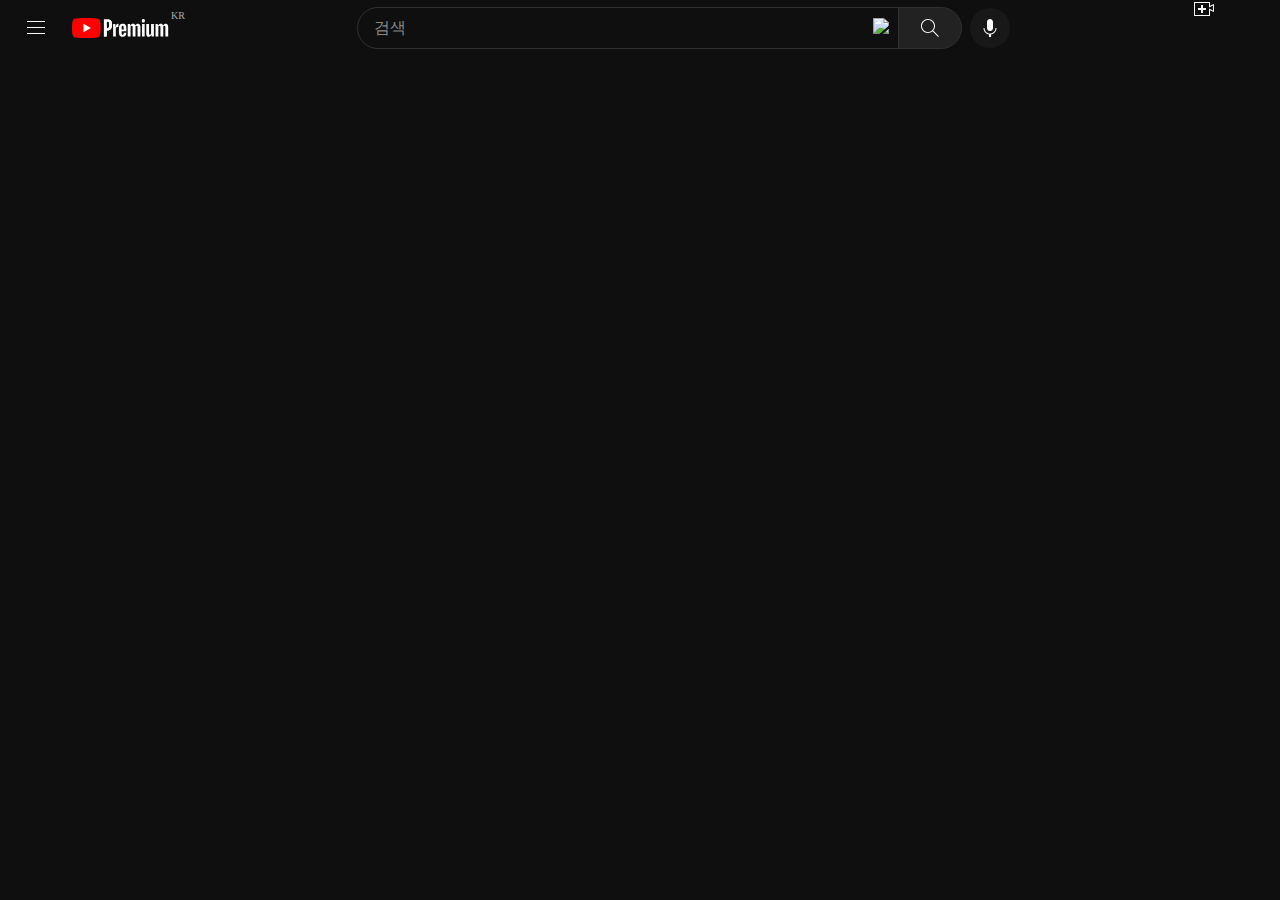
==== index.html @ 7b304df5 "í헤더 제작" ====
<!doctype html>
<html lang="ko">
<head>
    <meta charset="UTF-8">
    <meta name="viewport"
          content="width=device-width, user-scalable=no, initial-scale=1.0, maximum-scale=1.0, minimum-scale=1.0">
    <meta http-equiv="X-UA-Compatible" content="ie=edge">
    <link rel="stylesheet" href="stylesheet.css">
    <title>YouTube</title>
</head>
<body>
    <header>
        <div class="left">
            <div class="threeLine icon">
                <svg viewBox="0 0 24 24" preserveAspectRatio="xMidYMid meet" focusable="false" class="style-scope yt-icon" style="pointer-events: none; display: block; width: 100%; height: 100%;"><g class="style-scope yt-icon"><path d="M21,6H3V5h18V6z M21,11H3v1h18V11z M21,17H3v1h18V17z" class="style-scope yt-icon"></path></g></svg>
            </div>
            <div class="logo">
                <div class="logoIcon icon">
                    <svg viewBox="0 0 97 20" preserveAspectRatio="xMidYMid meet" focusable="false" class="style-scope yt-icon" style="pointer-events: none; display: block; width: 100%; height: 100%;"><g viewBox="0 0 97 20" preserveAspectRatio="xMidYMid meet" class="style-scope yt-icon"><g class="style-scope yt-icon"><path d="M27.9704 3.12324C27.6411 1.89323 26.6745 0.926623 25.4445 0.597366C23.2173 2.24288e-07 14.2827 0 14.2827 0C14.2827 0 5.34807 2.24288e-07 3.12088 0.597366C1.89323 0.926623 0.924271 1.89323 0.595014 3.12324C-2.8036e-07 5.35042 0 10 0 10C0 10 -1.57002e-06 14.6496 0.597364 16.8768C0.926621 18.1068 1.89323 19.0734 3.12324 19.4026C5.35042 20 14.285 20 14.285 20C14.285 20 23.2197 20 25.4468 19.4026C26.6769 19.0734 27.6435 18.1068 27.9727 16.8768C28.5701 14.6496 28.5701 10 28.5701 10C28.5701 10 28.5677 5.35042 27.9704 3.12324Z" fill="#FF0000" class="style-scope yt-icon"></path><path d="M11.4275 14.2854L18.8475 10.0004L11.4275 5.71533V14.2854Z" fill="white" class="style-scope yt-icon"></path></g><g id="youtube-red-paths" class="style-scope yt-icon"><path d="M40.0566 6.34524V7.03668C40.0566 10.4915 38.5255 12.5118 35.1742 12.5118H34.6638V18.5583H31.9263V1.42285H35.414C38.6078 1.42285 40.0566 2.7728 40.0566 6.34524ZM37.1779 6.59218C37.1779 4.09924 36.7287 3.50658 35.1765 3.50658H34.6662V10.4727H35.1365C36.6064 10.4727 37.1803 9.40968 37.1803 7.10253L37.1779 6.59218Z" class="style-scope yt-icon"></path><path d="M46.5336 5.8345L46.3901 9.08238C45.2259 8.83779 44.264 9.02123 43.836 9.77382V18.5579H41.1196V6.0391H43.2857L43.5303 8.75312H43.6337C43.9183 6.77288 44.8379 5.771 46.0232 5.771C46.1949 5.7757 46.3666 5.79687 46.5336 5.8345Z" class="style-scope yt-icon"></path><path d="M49.6567 13.2456V13.8782C49.6567 16.0842 49.779 16.8415 50.7198 16.8415C51.6182 16.8415 51.8228 16.1501 51.8439 14.7178L54.2734 14.8613C54.4568 17.5565 53.0481 18.763 50.6586 18.763C47.7588 18.763 46.9004 16.8627 46.9004 13.4126V11.223C46.9004 7.58707 47.8599 5.80908 50.7409 5.80908C53.6407 5.80908 54.3769 7.32131 54.3769 11.0984V13.2456H49.6567ZM49.6567 10.6703V11.5687H51.7193V10.675C51.7193 8.37258 51.5547 7.71172 50.6821 7.71172C49.8096 7.71172 49.6567 8.38669 49.6567 10.675V10.6703Z" class="style-scope yt-icon"></path><path d="M68.4103 9.09902V18.5557H65.5928V9.30834C65.5928 8.28764 65.327 7.77729 64.7132 7.77729C64.2216 7.77729 63.7724 8.06186 63.4667 8.59338C63.4832 8.76271 63.4902 8.93439 63.4879 9.10373V18.5605H60.668V9.30834C60.668 8.28764 60.4022 7.77729 59.7884 7.77729C59.2969 7.77729 58.8665 8.06186 58.5631 8.57456V18.5628H55.7456V6.03929H57.9728L58.2221 7.63383H58.2621C58.8947 6.42969 59.9178 5.77588 61.1219 5.77588C62.3072 5.77588 62.9799 6.36854 63.288 7.43157C63.9418 6.34973 64.9225 5.77588 66.0443 5.77588C67.7564 5.77588 68.4103 7.00119 68.4103 9.09902Z" class="style-scope yt-icon"></path><path d="M69.8191 2.8338C69.8191 1.4862 70.3106 1.09814 71.3501 1.09814C72.4132 1.09814 72.8812 1.54734 72.8812 2.8338C72.8812 4.22373 72.4108 4.57181 71.3501 4.57181C70.3106 4.56945 69.8191 4.22138 69.8191 2.8338ZM69.9837 6.03935H72.6789V18.5629H69.9837V6.03935Z" class="style-scope yt-icon"></path><path d="M81.891 6.03955V18.5631H79.6849L79.4403 17.032H79.3792C78.7466 18.2573 77.827 18.7677 76.684 18.7677C75.0095 18.7677 74.2522 17.7046 74.2522 15.3975V6.0419H77.0697V15.2352C77.0697 16.3382 77.3002 16.7874 77.867 16.7874C78.3844 16.7663 78.8477 16.4582 79.0688 15.9902V6.0419H81.891V6.03955Z" class="style-scope yt-icon"></path><path d="M96.1901 9.09893V18.5557H93.3726V9.30825C93.3726 8.28755 93.1068 7.7772 92.493 7.7772C92.0015 7.7772 91.5523 8.06177 91.2465 8.59329C91.263 8.76027 91.2701 8.9296 91.2677 9.09893V18.5557H88.4502V9.30825C88.4502 8.28755 88.1845 7.7772 87.5706 7.7772C87.0791 7.7772 86.6487 8.06177 86.3453 8.57447V18.5627H83.5278V6.0392H85.7527L85.9973 7.63139H86.0372C86.6699 6.42725 87.6929 5.77344 88.8971 5.77344C90.0824 5.77344 90.755 6.3661 91.0631 7.42913C91.7169 6.34729 92.6976 5.77344 93.8194 5.77344C95.541 5.77579 96.1901 7.0011 96.1901 9.09893Z" class="style-scope yt-icon"></path><path d="M40.0566 6.34524V7.03668C40.0566 10.4915 38.5255 12.5118 35.1742 12.5118H34.6638V18.5583H31.9263V1.42285H35.414C38.6078 1.42285 40.0566 2.7728 40.0566 6.34524ZM37.1779 6.59218C37.1779 4.09924 36.7287 3.50658 35.1765 3.50658H34.6662V10.4727H35.1365C36.6064 10.4727 37.1803 9.40968 37.1803 7.10253L37.1779 6.59218Z" class="style-scope yt-icon"></path></g></g></svg>
                </div>
                <span class="country">KR</span>
            </div>
        </div>
        <div class="center">
            <div class="searchBar">
                <div class="searchElements">
                    <div class="textElements">검색</div>
                    <div class="iconElements"><img src="//www.gstatic.com/inputtools/images/tia.png"></div>
                </div>
            </div>
            <div class="readingGlassesButton">
                <div class="readingGlassesIcon icon"><svg viewBox="0 0 24 24" preserveAspectRatio="xMidYMid meet" focusable="false" class="style-scope yt-icon" style="pointer-events: none; display: block; width: 100%; height: 100%;"><g class="style-scope yt-icon"><path d="M20.87,20.17l-5.59-5.59C16.35,13.35,17,11.75,17,10c0-3.87-3.13-7-7-7s-7,3.13-7,7s3.13,7,7,7c1.75,0,3.35-0.65,4.58-1.71 l5.59,5.59L20.87,20.17z M10,16c-3.31,0-6-2.69-6-6s2.69-6,6-6s6,2.69,6,6S13.31,16,10,16z" class="style-scope yt-icon"></path></g></svg></div>
            </div>
            <div class="voiceSearch">
                <div class="voiceSearchIcon icon"><svg viewBox="0 0 24 24" preserveAspectRatio="xMidYMid meet" focusable="false" class="style-scope yt-icon" style="pointer-events: none; display: block; width: 100%; height: 100%;"><g class="style-scope yt-icon"><path d="M12 3C10.34 3 9 4.37 9 6.07V11.93C9 13.63 10.34 15 12 15C13.66 15 15 13.63 15 11.93V6.07C15 4.37 13.66 3 12 3ZM18.5 12H17.5C17.5 15.03 15.03 17.5 12 17.5C8.97 17.5 6.5 15.03 6.5 12H5.5C5.5 15.24 7.89 17.93 11 18.41V21H13V18.41C16.11 17.93 18.5 15.24 18.5 12Z" class="style-scope yt-icon"></path></g></svg></div>
            </div>
        </div>
        <div class="right">
            <div class="making">
                <div class="makingIcon icon"><svg viewBox="0 0 24 24" preserveAspectRatio="xMidYMid meet" focusable="false" class="style-scope yt-icon" style="pointer-events: none; display: block; width: 100%; height: 100%;"><g class="style-scope yt-icon"><path d="M14,13h-3v3H9v-3H6v-2h3V8h2v3h3V13z M17,6H3v12h14v-6.39l4,1.83V8.56l-4,1.83V6 M18,5v3.83L22,7v8l-4-1.83V19H2V5H18L18,5 z" class="style-scope yt-icon"></path></g></svg></div>
            </div>
        </div>
    </header>
</body>
</html>
---- stylesheet.css ----
*{
    margin: 0;
    padding: 0;
}
body{
    background-color: #0F0F0F;
}
.icon{
    display: inline-flex;
    align-items: center;
    justify-content: center;
    vertical-align: middle;
}
header{
    display: flex;
    padding: 0 16px;
    height: 56px;
    justify-content: space-between;
    align-items: center;
}
header > .left{
     display: flex;
     align-items: center;
 }
header > .center{
    display: flex;
    align-items: center;

}
header > .right{
    display: flex;
    align-items: end;
}
.threeLine{
    fill: #ffffff;
    width: 24px;
    height: 24px;
    padding: 8px;
}
.logo{
    display: flex;
}
.logoIcon{
    fill: #ffffff;
    width: 97px;
    height: 20px;
    padding: 18px 14px 18px 16px;
}
.country{
    font-size: 10px;
    color: #aaaaaa;
    margin: 10px 0 0 -12px;
    width: 12.43px;
}
.searchBar{
    width: 540px;
    height: 40px;
    border: 1px solid hsl(0, 0%, 18.82%);
    border-radius: 40px 0 0 40px;
}
.searchElements{
    display: flex;
    justify-content: space-between;
    align-items: center;
    width: 519px;
    height: 40px;
    padding: 0 4px 0 16px;
}
.searchElements > .textElements{
    color: #888888;
    float: left;
}
.searchElements> .iconElements{
    padding: 0 4px;
}
.readingGlassesButton{
    display: flex;
    justify-content: center;
    align-items: center;
    width: 50px;
    height: 38px;
    border: 1px solid #303030;
    padding: 1px 6px;
    border-radius: 0 40px 40px 0;
    background-color: #222222;
    margin-left: -1px;
}
.readingGlassesIcon{
    fill: #ffffff;
    width: 24px;
    height: 24px;
}
.voiceSearch{
    display: flex;
    justify-content: center;
    align-items: center;
    width: 40px;
    height: 40px;
    margin-left: 8px;

    background-color: #181818;
    border-radius: 40px;
}
.voiceSearch:hover{
    background-color: #303030;
}
.voiceSearchIcon{
    fill: white;
    width: 24px;
    height: 24px;
}
.making{
    width: 79px;
    height: 79px;
    border: 1px solid #0F0F0F;
    border-radius: 80px;
}
.making:hover{
    width: 79px;
    height: 79px;
    border: 1px solid #272727;
    border-radius: 80px;
}
.makingIcon{
    fill: white;
    width: 24px;
    height: 24px;
    padding: 8px;
}
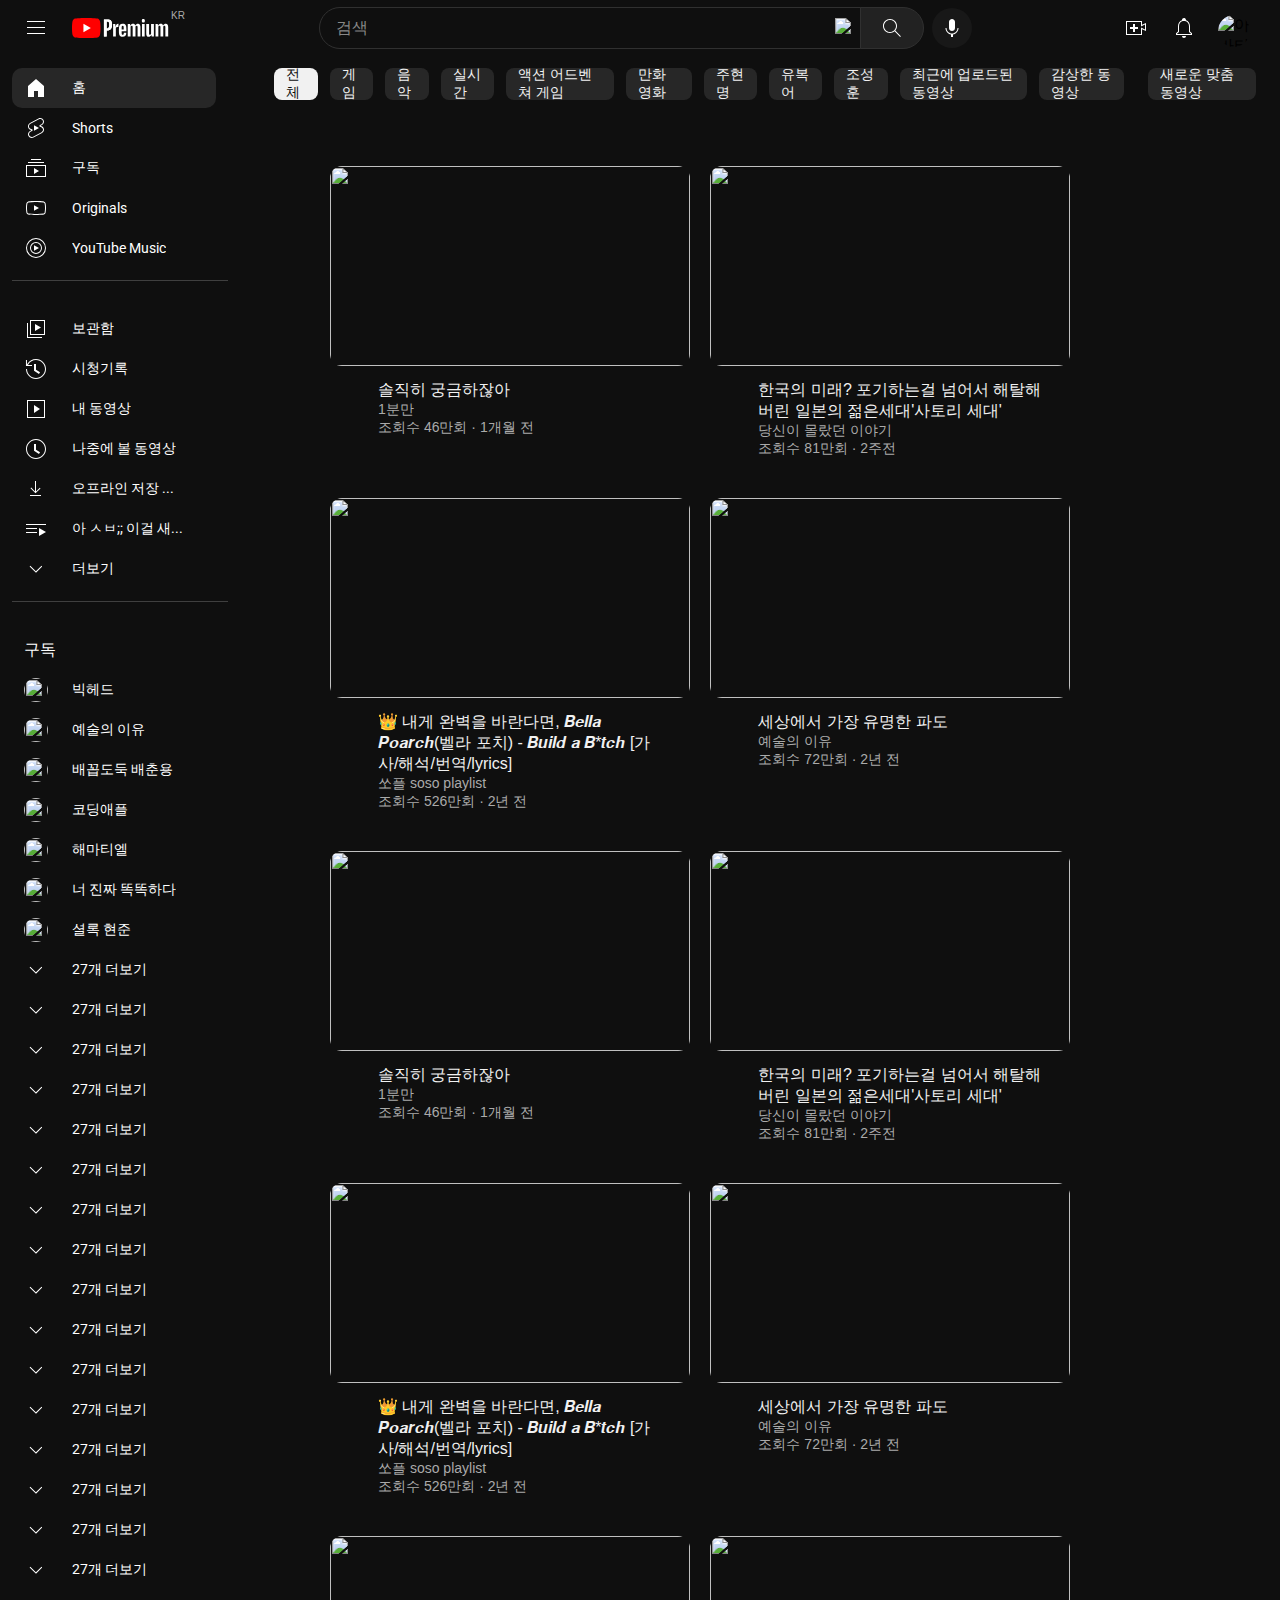
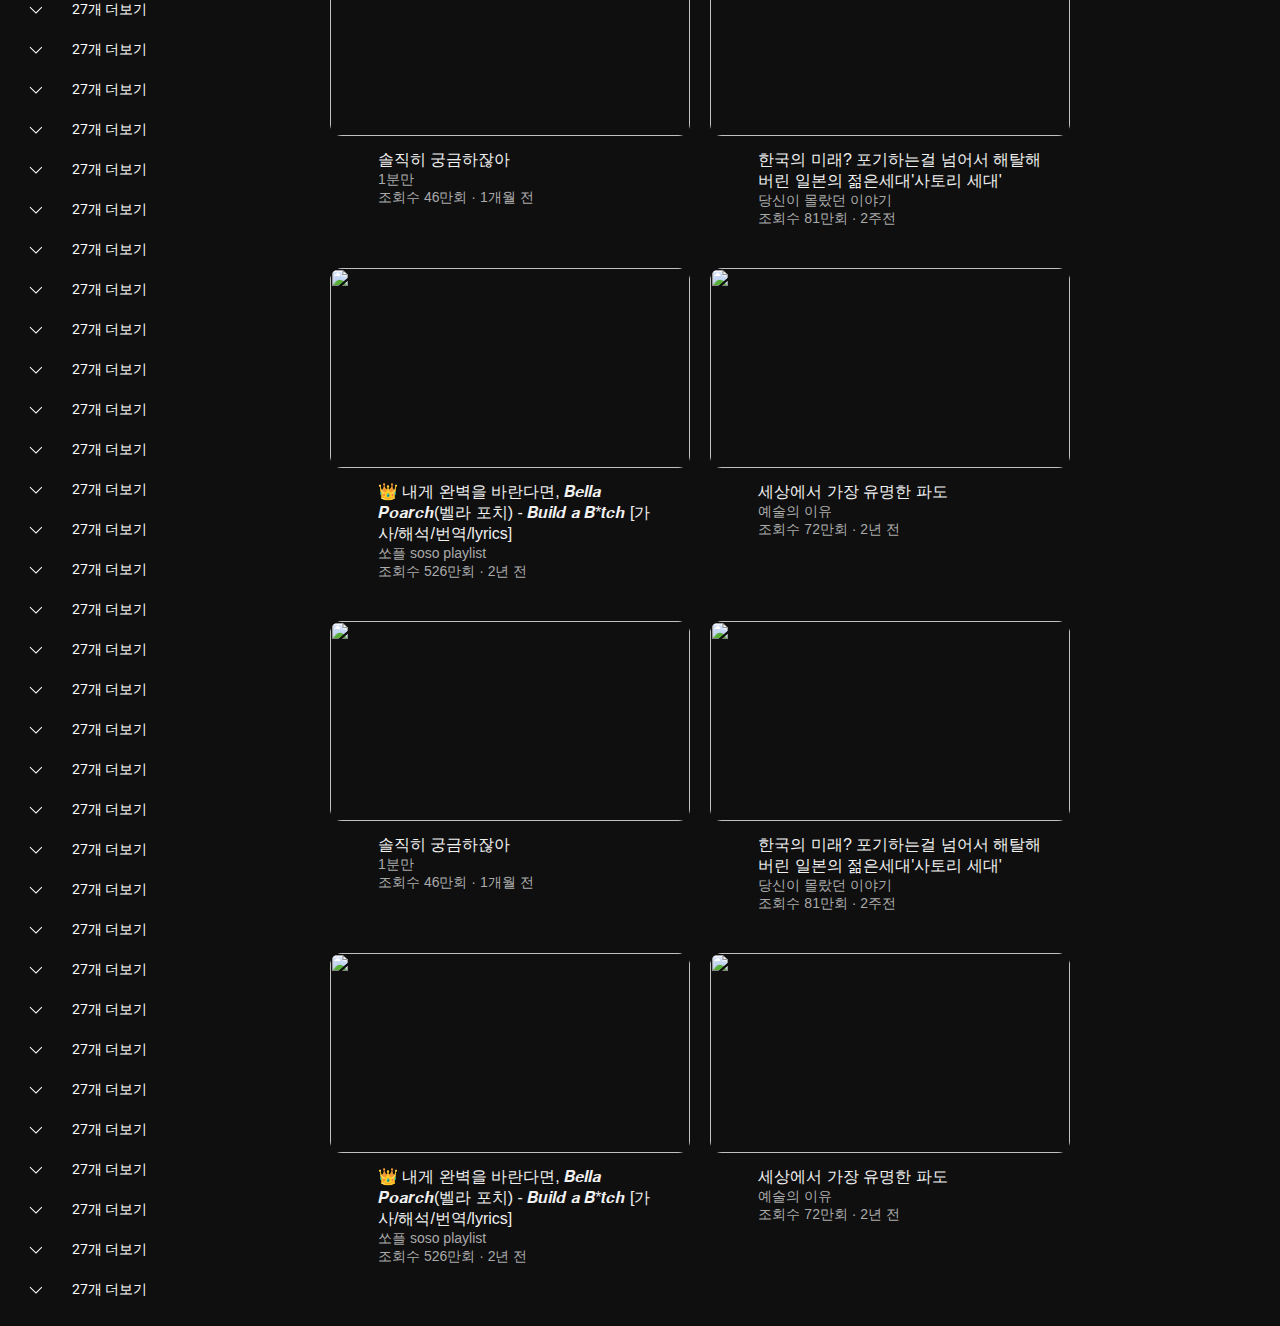
==== commit 852f58ef: "completed" ====
--- a/index.html
+++ b/index.html
@@ -5,11 +5,15 @@
     <meta name="viewport"
           content="width=device-width, user-scalable=no, initial-scale=1.0, maximum-scale=1.0, minimum-scale=1.0">
     <meta http-equiv="X-UA-Compatible" content="ie=edge">
-    <link rel="stylesheet" href="stylesheet.css">
+    <link rel="stylesheet" href="stylesheetIndex.css">
+    <link rel="preconnect" href="https://fonts.googleapis.com">
+    <link rel="preconnect" href="https://fonts.gstatic.com" crossorigin>
+    <link href="https://fonts.googleapis.com/css2?family=Roboto:wght@300&display=swap" rel="stylesheet">
+
     <title>YouTube</title>
 </head>
 <body>
-    <header>
+    <header class="first">
         <div class="left">
             <div class="threeLine icon">
                 <svg viewBox="0 0 24 24" preserveAspectRatio="xMidYMid meet" focusable="false" class="style-scope yt-icon" style="pointer-events: none; display: block; width: 100%; height: 100%;"><g class="style-scope yt-icon"><path d="M21,6H3V5h18V6z M21,11H3v1h18V11z M21,17H3v1h18V17z" class="style-scope yt-icon"></path></g></svg>
@@ -39,7 +43,215 @@
             <div class="making">
                 <div class="makingIcon icon"><svg viewBox="0 0 24 24" preserveAspectRatio="xMidYMid meet" focusable="false" class="style-scope yt-icon" style="pointer-events: none; display: block; width: 100%; height: 100%;"><g class="style-scope yt-icon"><path d="M14,13h-3v3H9v-3H6v-2h3V8h2v3h3V13z M17,6H3v12h14v-6.39l4,1.83V8.56l-4,1.83V6 M18,5v3.83L22,7v8l-4-1.83V19H2V5H18L18,5 z" class="style-scope yt-icon"></path></g></svg></div>
             </div>
+            <div class="bell">
+                <div class="bellIcon icon"><svg viewBox="0 0 24 24" preserveAspectRatio="xMidYMid meet" focusable="false" class="style-scope yt-icon" style="pointer-events: none; display: block; width: 100%; height: 100%;"><g class="style-scope yt-icon"><path d="M10,20h4c0,1.1-0.9,2-2,2S10,21.1,10,20z M20,17.35V19H4v-1.65l2-1.88v-5.15c0-2.92,1.56-5.22,4-5.98V3.96 c0-1.42,1.49-2.5,2.99-1.76C13.64,2.52,14,3.23,14,3.96l0,0.39c2.44,0.75,4,3.06,4,5.98v5.15L20,17.35z M19,17.77l-2-1.88v-5.47 c0-2.47-1.19-4.36-3.13-5.1c-1.26-0.53-2.64-0.5-3.84,0.03C8.15,6.11,7,7.99,7,10.42v5.47l-2,1.88V18h14V17.77z" class="style-scope yt-icon"></path></g></svg></div>
+            </div>
+            <div class="profile">
+                <div class="profileIcon icon"><img id="img" draggable="false" class="imgRadius style-scope yt-img-shadow" alt="아바타 이미지" height="32" width="32" src="https://yt3.ggpht.com/idzpl9ODV5U8SK8WURqRfqjjMcqwpx2R9OpGp5HDsIBD6EnS9nnbHdS0vBClAXx_6iwuHStt=s88-c-k-c0x00ffffff-no-rj-mo"></div>
+            </div>
         </div>
     </header>
+
+    <div class="forFlex">
+        <nav style="width: 250px; height: 2866px; display: inline">
+            <iframe src="nav/nav.html" class="nav" height="2866px" width="250px"></iframe>
+        </nav>
+        <div class="forMargin">
+            <header class="second">
+                <div class="item start">전체</div>
+                <div class="item">게임</div>
+                <div class="item">음악</div>
+                <div class="item">실시간</div>
+                <div class="item">액션 어드벤쳐 게임</div>
+                <div class="item">만화 영화</div>
+                <div class="item">주현명</div>
+                <div class="item">유복어</div>
+                <div class="item">조성훈</div>
+                <div class="item">최근에 업로드된 동영상</div>
+                <div class="item">감상한 동영상</div>
+                <div class="item end">새로운 맞춤 동영상</div>
+            </header>
+
+            <main>
+                <div class="videobox">
+                    <div class="item">
+                        <div class="video"><img alt="" style="background-color: transparent;" class="video yt-core-image--fill-parent-height yt-core-image--fill-parent-width yt-core-image yt-core-image--content-mode-scale-aspect-fill yt-core-image--loaded" src="https://i.ytimg.com/vi/ME0hTSCViQs/hq720.jpg?sqp=-oaymwEcCNAFEJQDSFXyq4qpAw4IARUAAIhCGAFwAcABBg==&amp;rs=AOn4CLDj1WYgjBsinbGrvXm1TJ0C-fbueg"></div>
+                        <div class="about">
+                            <div class="img"><img id="img" draggable="false" class="style-scope yt-img-shadow" alt="" width="48" src="https://yt3.ggpht.com/Ac_XI6QoOeII6jDY91pjxxYatxm1xDDVwiYfIXaq16nbsN4S9pgOKq7jxFRnRGlEZLbncutKKg=s68-c-k-c0x00ffffff-no-rj"></div>
+                            <div class="contents">
+                                <div class="title">솔직히 궁금하잖아</div>
+                                <div class="user">1분만</div>
+                                <div class="info">조회수 46만회 · 1개월 전</div>
+                            </div>
+                        </div>
+                    </div>
+                    <div class="item">
+                        <div class="video"><img alt="" style="background-color: transparent;" class="yt-core-image--fill-parent-height yt-core-image--fill-parent-width yt-core-image yt-core-image--content-mode-scale-aspect-fill yt-core-image--loaded" src="https://i.ytimg.com/vi/4102KWU7OF8/hq720.jpg?sqp=-oaymwEcCNAFEJQDSFXyq4qpAw4IARUAAIhCGAFwAcABBg==&amp;rs=AOn4CLBBqji72Y9JaYHhOHgnO64lfOnEVA"></div>
+                        <div class="about">
+                            <div class="img"><img id="img" draggable="false" class="style-scope yt-img-shadow" alt="" width="48" src="https://yt3.ggpht.com/ytc/AGIKgqNxugjbeEUFtqENdkVjuvQXZhCx_bYNc0Uzux_g=s68-c-k-c0x00ffffff-no-rj"></div>
+                            <div class="contents">
+                                <div class="title">한국의 미래? 포기하는걸 넘어서 해탈해버린 일본의 젊은세대'사토리 세대'</div>
+                                <div class="user">당신이 몰랐던 이야기</div>
+                                <div class="info">조회수 81만회 · 2주전</div>
+                            </div>
+                        </div>
+                    </div>
+                    <div class="item">
+                        <div class="video"><img alt="" style="background-color: transparent;" class="yt-core-image--fill-parent-height yt-core-image--fill-parent-width yt-core-image yt-core-image--content-mode-scale-aspect-fill yt-core-image--loaded" src="https://i.ytimg.com/vi/QYyyKLgXEwE/hq720.jpg?sqp=-oaymwEcCNAFEJQDSFXyq4qpAw4IARUAAIhCGAFwAcABBg==&amp;rs=AOn4CLDGKWBdiSojraD5OvogdXP3kCkVbw"></div>
+                        <div class="about">
+                            <div class="img"><img id="img" draggable="false" class="style-scope yt-img-shadow" alt="" width="48" src="https://yt3.ggpht.com/ytc/AGIKgqPl1CPYmGetzi2_mvEAU58QPdWQ4QI0xSXkz_Iugw=s68-c-k-c0x00ffffff-no-rj"></div>
+                            <div class="contents">
+                                <div class="title">👑 내게 완벽을 바란다면, 𝑩𝒆𝒍𝒍𝒂 𝑷𝒐𝒂𝒓𝒄𝒉(벨라 포치) - 𝑩𝒖𝒊𝒍𝒅 𝒂 𝑩*𝒕𝒄𝒉 [가사/해석/번역/lyrics]</div>
+                                <div class="user">쏘플 soso playlist</div>
+                                <div class="info">조회수 526만회 · 2년 전</div>
+                            </div>
+                        </div>
+                    </div>
+                    <div class="item">
+                        <div class="video"><img alt="" style="background-color: transparent;" class="yt-core-image--fill-parent-height yt-core-image--fill-parent-width yt-core-image yt-core-image--content-mode-scale-aspect-fill yt-core-image--loaded" src="https://i.ytimg.com/vi/YqTgJK2jlJA/hq720.jpg?sqp=-oaymwEcCNAFEJQDSFXyq4qpAw4IARUAAIhCGAFwAcABBg==&amp;rs=AOn4CLAvS07i0WoxUQZtoOv2NGZQkYvEFw"></div>
+                        <div class="about">
+                            <div class="img"><img id="img" draggable="false" class="style-scope yt-img-shadow" alt="" width="48" src="https://yt3.ggpht.com/cqOP68HJuyK4ISzJhPeWN7SqvatN-CXaulW5FKYsDnVoFWkiAA_-Os3PhRVq8KDisjgVDO0vrg=s68-c-k-c0x00ffffff-no-rj"></div>
+                            <div class="contents">
+                                <div class="title">세상에서 가장 유명한 파도</div>
+                                <div class="user">예술의 이유</div>
+                                <div class="info">조회수 72만회 · 2년 전</div>
+                            </div>
+                        </div>
+                    </div>
+                    <div class="item">
+                        <div class="video"><img alt="" style="background-color: transparent;" class="video yt-core-image--fill-parent-height yt-core-image--fill-parent-width yt-core-image yt-core-image--content-mode-scale-aspect-fill yt-core-image--loaded" src="https://i.ytimg.com/vi/ME0hTSCViQs/hq720.jpg?sqp=-oaymwEcCNAFEJQDSFXyq4qpAw4IARUAAIhCGAFwAcABBg==&amp;rs=AOn4CLDj1WYgjBsinbGrvXm1TJ0C-fbueg"></div>
+                        <div class="about">
+                            <div class="img"><img id="img" draggable="false" class="style-scope yt-img-shadow" alt="" width="48" src="https://yt3.ggpht.com/Ac_XI6QoOeII6jDY91pjxxYatxm1xDDVwiYfIXaq16nbsN4S9pgOKq7jxFRnRGlEZLbncutKKg=s68-c-k-c0x00ffffff-no-rj"></div>
+                            <div class="contents">
+                                <div class="title">솔직히 궁금하잖아</div>
+                                <div class="user">1분만</div>
+                                <div class="info">조회수 46만회 · 1개월 전</div>
+                            </div>
+                        </div>
+                    </div>
+                    <div class="item">
+                        <div class="video"><img alt="" style="background-color: transparent;" class="yt-core-image--fill-parent-height yt-core-image--fill-parent-width yt-core-image yt-core-image--content-mode-scale-aspect-fill yt-core-image--loaded" src="https://i.ytimg.com/vi/4102KWU7OF8/hq720.jpg?sqp=-oaymwEcCNAFEJQDSFXyq4qpAw4IARUAAIhCGAFwAcABBg==&amp;rs=AOn4CLBBqji72Y9JaYHhOHgnO64lfOnEVA"></div>
+                        <div class="about">
+                            <div class="img"><img id="img" draggable="false" class="style-scope yt-img-shadow" alt="" width="48" src="https://yt3.ggpht.com/ytc/AGIKgqNxugjbeEUFtqENdkVjuvQXZhCx_bYNc0Uzux_g=s68-c-k-c0x00ffffff-no-rj"></div>
+                            <div class="contents">
+                                <div class="title">한국의 미래? 포기하는걸 넘어서 해탈해버린 일본의 젊은세대'사토리 세대'</div>
+                                <div class="user">당신이 몰랐던 이야기</div>
+                                <div class="info">조회수 81만회 · 2주전</div>
+                            </div>
+                        </div>
+                    </div>
+                    <div class="item">
+                        <div class="video"><img alt="" style="background-color: transparent;" class="yt-core-image--fill-parent-height yt-core-image--fill-parent-width yt-core-image yt-core-image--content-mode-scale-aspect-fill yt-core-image--loaded" src="https://i.ytimg.com/vi/QYyyKLgXEwE/hq720.jpg?sqp=-oaymwEcCNAFEJQDSFXyq4qpAw4IARUAAIhCGAFwAcABBg==&amp;rs=AOn4CLDGKWBdiSojraD5OvogdXP3kCkVbw"></div>
+                        <div class="about">
+                            <div class="img"><img id="img" draggable="false" class="style-scope yt-img-shadow" alt="" width="48" src="https://yt3.ggpht.com/ytc/AGIKgqPl1CPYmGetzi2_mvEAU58QPdWQ4QI0xSXkz_Iugw=s68-c-k-c0x00ffffff-no-rj"></div>
+                            <div class="contents">
+                                <div class="title">👑 내게 완벽을 바란다면, 𝑩𝒆𝒍𝒍𝒂 𝑷𝒐𝒂𝒓𝒄𝒉(벨라 포치) - 𝑩𝒖𝒊𝒍𝒅 𝒂 𝑩*𝒕𝒄𝒉 [가사/해석/번역/lyrics]</div>
+                                <div class="user">쏘플 soso playlist</div>
+                                <div class="info">조회수 526만회 · 2년 전</div>
+                            </div>
+                        </div>
+                    </div>
+                    <div class="item">
+                        <div class="video"><img alt="" style="background-color: transparent;" class="yt-core-image--fill-parent-height yt-core-image--fill-parent-width yt-core-image yt-core-image--content-mode-scale-aspect-fill yt-core-image--loaded" src="https://i.ytimg.com/vi/YqTgJK2jlJA/hq720.jpg?sqp=-oaymwEcCNAFEJQDSFXyq4qpAw4IARUAAIhCGAFwAcABBg==&amp;rs=AOn4CLAvS07i0WoxUQZtoOv2NGZQkYvEFw"></div>
+                        <div class="about">
+                            <div class="img"><img id="img" draggable="false" class="style-scope yt-img-shadow" alt="" width="48" src="https://yt3.ggpht.com/cqOP68HJuyK4ISzJhPeWN7SqvatN-CXaulW5FKYsDnVoFWkiAA_-Os3PhRVq8KDisjgVDO0vrg=s68-c-k-c0x00ffffff-no-rj"></div>
+                            <div class="contents">
+                                <div class="title">세상에서 가장 유명한 파도</div>
+                                <div class="user">예술의 이유</div>
+                                <div class="info">조회수 72만회 · 2년 전</div>
+                            </div>
+                        </div>
+                    </div>
+                    <div class="item">
+                        <div class="video"><img alt="" style="background-color: transparent;" class="video yt-core-image--fill-parent-height yt-core-image--fill-parent-width yt-core-image yt-core-image--content-mode-scale-aspect-fill yt-core-image--loaded" src="https://i.ytimg.com/vi/ME0hTSCViQs/hq720.jpg?sqp=-oaymwEcCNAFEJQDSFXyq4qpAw4IARUAAIhCGAFwAcABBg==&amp;rs=AOn4CLDj1WYgjBsinbGrvXm1TJ0C-fbueg"></div>
+                        <div class="about">
+                            <div class="img"><img id="img" draggable="false" class="style-scope yt-img-shadow" alt="" width="48" src="https://yt3.ggpht.com/Ac_XI6QoOeII6jDY91pjxxYatxm1xDDVwiYfIXaq16nbsN4S9pgOKq7jxFRnRGlEZLbncutKKg=s68-c-k-c0x00ffffff-no-rj"></div>
+                            <div class="contents">
+                                <div class="title">솔직히 궁금하잖아</div>
+                                <div class="user">1분만</div>
+                                <div class="info">조회수 46만회 · 1개월 전</div>
+                            </div>
+                        </div>
+                    </div>
+                    <div class="item">
+                        <div class="video"><img alt="" style="background-color: transparent;" class="yt-core-image--fill-parent-height yt-core-image--fill-parent-width yt-core-image yt-core-image--content-mode-scale-aspect-fill yt-core-image--loaded" src="https://i.ytimg.com/vi/4102KWU7OF8/hq720.jpg?sqp=-oaymwEcCNAFEJQDSFXyq4qpAw4IARUAAIhCGAFwAcABBg==&amp;rs=AOn4CLBBqji72Y9JaYHhOHgnO64lfOnEVA"></div>
+                        <div class="about">
+                            <div class="img"><img id="img" draggable="false" class="style-scope yt-img-shadow" alt="" width="48" src="https://yt3.ggpht.com/ytc/AGIKgqNxugjbeEUFtqENdkVjuvQXZhCx_bYNc0Uzux_g=s68-c-k-c0x00ffffff-no-rj"></div>
+                            <div class="contents">
+                                <div class="title">한국의 미래? 포기하는걸 넘어서 해탈해버린 일본의 젊은세대'사토리 세대'</div>
+                                <div class="user">당신이 몰랐던 이야기</div>
+                                <div class="info">조회수 81만회 · 2주전</div>
+                            </div>
+                        </div>
+                    </div>
+                    <div class="item">
+                        <div class="video"><img alt="" style="background-color: transparent;" class="yt-core-image--fill-parent-height yt-core-image--fill-parent-width yt-core-image yt-core-image--content-mode-scale-aspect-fill yt-core-image--loaded" src="https://i.ytimg.com/vi/QYyyKLgXEwE/hq720.jpg?sqp=-oaymwEcCNAFEJQDSFXyq4qpAw4IARUAAIhCGAFwAcABBg==&amp;rs=AOn4CLDGKWBdiSojraD5OvogdXP3kCkVbw"></div>
+                        <div class="about">
+                            <div class="img"><img id="img" draggable="false" class="style-scope yt-img-shadow" alt="" width="48" src="https://yt3.ggpht.com/ytc/AGIKgqPl1CPYmGetzi2_mvEAU58QPdWQ4QI0xSXkz_Iugw=s68-c-k-c0x00ffffff-no-rj"></div>
+                            <div class="contents">
+                                <div class="title">👑 내게 완벽을 바란다면, 𝑩𝒆𝒍𝒍𝒂 𝑷𝒐𝒂𝒓𝒄𝒉(벨라 포치) - 𝑩𝒖𝒊𝒍𝒅 𝒂 𝑩*𝒕𝒄𝒉 [가사/해석/번역/lyrics]</div>
+                                <div class="user">쏘플 soso playlist</div>
+                                <div class="info">조회수 526만회 · 2년 전</div>
+                            </div>
+                        </div>
+                    </div>
+                    <div class="item">
+                        <div class="video"><img alt="" style="background-color: transparent;" class="yt-core-image--fill-parent-height yt-core-image--fill-parent-width yt-core-image yt-core-image--content-mode-scale-aspect-fill yt-core-image--loaded" src="https://i.ytimg.com/vi/YqTgJK2jlJA/hq720.jpg?sqp=-oaymwEcCNAFEJQDSFXyq4qpAw4IARUAAIhCGAFwAcABBg==&amp;rs=AOn4CLAvS07i0WoxUQZtoOv2NGZQkYvEFw"></div>
+                        <div class="about">
+                            <div class="img"><img id="img" draggable="false" class="style-scope yt-img-shadow" alt="" width="48" src="https://yt3.ggpht.com/cqOP68HJuyK4ISzJhPeWN7SqvatN-CXaulW5FKYsDnVoFWkiAA_-Os3PhRVq8KDisjgVDO0vrg=s68-c-k-c0x00ffffff-no-rj"></div>
+                            <div class="contents">
+                                <div class="title">세상에서 가장 유명한 파도</div>
+                                <div class="user">예술의 이유</div>
+                                <div class="info">조회수 72만회 · 2년 전</div>
+                            </div>
+                        </div>
+                    </div>
+                    <div class="item">
+                        <div class="video"><img alt="" style="background-color: transparent;" class="video yt-core-image--fill-parent-height yt-core-image--fill-parent-width yt-core-image yt-core-image--content-mode-scale-aspect-fill yt-core-image--loaded" src="https://i.ytimg.com/vi/ME0hTSCViQs/hq720.jpg?sqp=-oaymwEcCNAFEJQDSFXyq4qpAw4IARUAAIhCGAFwAcABBg==&amp;rs=AOn4CLDj1WYgjBsinbGrvXm1TJ0C-fbueg"></div>
+                        <div class="about">
+                            <div class="img"><img id="img" draggable="false" class="style-scope yt-img-shadow" alt="" width="48" src="https://yt3.ggpht.com/Ac_XI6QoOeII6jDY91pjxxYatxm1xDDVwiYfIXaq16nbsN4S9pgOKq7jxFRnRGlEZLbncutKKg=s68-c-k-c0x00ffffff-no-rj"></div>
+                            <div class="contents">
+                                <div class="title">솔직히 궁금하잖아</div>
+                                <div class="user">1분만</div>
+                                <div class="info">조회수 46만회 · 1개월 전</div>
+                            </div>
+                        </div>
+                    </div>
+                    <div class="item">
+                        <div class="video"><img alt="" style="background-color: transparent;" class="yt-core-image--fill-parent-height yt-core-image--fill-parent-width yt-core-image yt-core-image--content-mode-scale-aspect-fill yt-core-image--loaded" src="https://i.ytimg.com/vi/4102KWU7OF8/hq720.jpg?sqp=-oaymwEcCNAFEJQDSFXyq4qpAw4IARUAAIhCGAFwAcABBg==&amp;rs=AOn4CLBBqji72Y9JaYHhOHgnO64lfOnEVA"></div>
+                        <div class="about">
+                            <div class="img"><img id="img" draggable="false" class="style-scope yt-img-shadow" alt="" width="48" src="https://yt3.ggpht.com/ytc/AGIKgqNxugjbeEUFtqENdkVjuvQXZhCx_bYNc0Uzux_g=s68-c-k-c0x00ffffff-no-rj"></div>
+                            <div class="contents">
+                                <div class="title">한국의 미래? 포기하는걸 넘어서 해탈해버린 일본의 젊은세대'사토리 세대'</div>
+                                <div class="user">당신이 몰랐던 이야기</div>
+                                <div class="info">조회수 81만회 · 2주전</div>
+                            </div>
+                        </div>
+                    </div>
+                    <div class="item">
+                        <div class="video"><img alt="" style="background-color: transparent;" class="yt-core-image--fill-parent-height yt-core-image--fill-parent-width yt-core-image yt-core-image--content-mode-scale-aspect-fill yt-core-image--loaded" src="https://i.ytimg.com/vi/QYyyKLgXEwE/hq720.jpg?sqp=-oaymwEcCNAFEJQDSFXyq4qpAw4IARUAAIhCGAFwAcABBg==&amp;rs=AOn4CLDGKWBdiSojraD5OvogdXP3kCkVbw"></div>
+                        <div class="about">
+                            <div class="img"><img id="img" draggable="false" class="style-scope yt-img-shadow" alt="" width="48" src="https://yt3.ggpht.com/ytc/AGIKgqPl1CPYmGetzi2_mvEAU58QPdWQ4QI0xSXkz_Iugw=s68-c-k-c0x00ffffff-no-rj"></div>
+                            <div class="contents">
+                                <div class="title">👑 내게 완벽을 바란다면, 𝑩𝒆𝒍𝒍𝒂 𝑷𝒐𝒂𝒓𝒄𝒉(벨라 포치) - 𝑩𝒖𝒊𝒍𝒅 𝒂 𝑩*𝒕𝒄𝒉 [가사/해석/번역/lyrics]</div>
+                                <div class="user">쏘플 soso playlist</div>
+                                <div class="info">조회수 526만회 · 2년 전</div>
+                            </div>
+                        </div>
+                    </div>
+                    <div class="item">
+                        <div class="video"><img alt="" style="background-color: transparent;" class="yt-core-image--fill-parent-height yt-core-image--fill-parent-width yt-core-image yt-core-image--content-mode-scale-aspect-fill yt-core-image--loaded" src="https://i.ytimg.com/vi/YqTgJK2jlJA/hq720.jpg?sqp=-oaymwEcCNAFEJQDSFXyq4qpAw4IARUAAIhCGAFwAcABBg==&amp;rs=AOn4CLAvS07i0WoxUQZtoOv2NGZQkYvEFw"></div>
+                        <div class="about">
+                            <div class="img"><img id="img" draggable="false" class="style-scope yt-img-shadow" alt="" width="48" src="https://yt3.ggpht.com/cqOP68HJuyK4ISzJhPeWN7SqvatN-CXaulW5FKYsDnVoFWkiAA_-Os3PhRVq8KDisjgVDO0vrg=s68-c-k-c0x00ffffff-no-rj"></div>
+                            <div class="contents">
+                                <div class="title">세상에서 가장 유명한 파도</div>
+                                <div class="user">예술의 이유</div>
+                                <div class="info">조회수 72만회 · 2년 전</div>
+                            </div>
+                        </div>
+                    </div>
+            </main>
+        </div>
+    </div>
 </body>
 </html>--- a/stylesheetIndex.css
+++ b/stylesheetIndex.css
@@ -0,0 +1,260 @@
+*{
+    margin: 0;
+    padding: 0;
+}
+body{
+    padding-top: 56px;
+    background-color: #0F0F0F;
+    height: 100%;
+    width: 100%;
+    font-family: "Roboto Light", sans-serif;
+}
+::-webkit-scrollbar{
+    width: 8px;
+}
+::-webkit-scrollbar-track{
+    background: none;
+}
+::-webkit-scrollbar-thumb{
+    height: 56px;
+    border-radius: 8px;
+    background-color: hsl(0,0%,67%);
+}
+::-webkit-scrollbar-thumb:hover{
+    background-color: #717171;
+}
+.icon{
+    display: inline-flex;
+    align-items: center;
+    justify-content: center;
+    vertical-align: middle;
+}
+header.first{
+    position: fixed;
+    top: 0;
+    left: 0;
+    right: 0;
+
+    background-color: #0F0F0F;
+
+    display: flex;
+    padding: 0 16px;
+    height: 56px;
+    justify-content: space-between;
+    align-items: center;
+}
+header > .left{
+    display: flex;
+    align-items: center;
+}
+header > .center{
+    display: flex;
+    align-items: center;
+
+}
+header > .right{
+    display: flex;
+    align-items: end;
+}
+.threeLine{
+    fill: #ffffff;
+    width: 24px;
+    height: 24px;
+    padding: 8px;
+}
+.logo{
+    display: flex;
+}
+.logoIcon{
+    fill: #ffffff;
+    width: 97px;
+    height: 20px;
+    padding: 18px 14px 18px 16px;
+}
+.country{
+    font-size: 10px;
+    color: #aaaaaa;
+    margin: 10px 0 0 -12px;
+    width: 12px;
+}
+.searchBar{
+    width: 540px;
+    height: 40px;
+    border: 1px solid hsl(0, 0%, 18.82%);
+    border-radius: 40px 0 0 40px;
+}
+.searchElements{
+    display: flex;
+    justify-content: space-between;
+    align-items: center;
+    width: 519px;
+    height: 40px;
+    padding: 0 4px 0 16px;
+}
+.searchElements > .textElements{
+    color: #888888;
+    float: left;
+}
+.searchElements> .iconElements{
+    padding: 0 4px;
+}
+.readingGlassesButton{
+    display: flex;
+    justify-content: center;
+    align-items: center;
+    width: 50px;
+    height: 38px;
+    border: 1px solid #303030;
+    padding: 1px 6px;
+    border-radius: 0 40px 40px 0;
+    background-color: #222222;
+    margin-left: -1px;
+}
+.readingGlassesIcon{
+    fill: #ffffff;
+    width: 24px;
+    height: 24px;
+}
+.voiceSearch{
+    display: flex;
+    justify-content: center;
+    align-items: center;
+    width: 40px;
+    height: 40px;
+    margin-left: 8px;
+
+    background-color: #181818;
+    border-radius: 40px;
+}
+.voiceSearch:hover{
+    background-color: #303030;
+}
+.voiceSearchIcon{
+    fill: white;
+    width: 24px;
+    height: 24px;
+}
+.making{
+    width: 40px;
+    height: 40px;
+    border-radius: 40px;
+    margin-left: 8px;
+}  .making:hover{background-color: #272727;}
+
+.makingIcon{
+    fill: white;
+    width: 24px;
+    height: 24px;
+    padding: 8px;
+}
+.bell{
+    width: 40px;
+    height: 40px;
+    border-radius: 40px;
+    margin-left: 8px;
+} .bell:hover{background-color: #272727;}
+
+.bellIcon{
+    fill: white;
+    width: 24px;
+    height: 24px;
+    padding: 8px;
+}
+.profileIcon{
+    width: 32px;
+    height: 32px;
+    margin: 0 8px;
+    border-radius: 40px;
+}
+.profile{
+    width: 48px;
+    height: 32px;
+    padding: 1px 6px;
+}
+.imgRadius{
+    border-radius:  100%;
+    overflow: hidden;
+}
+.forFlex{
+    display: flex;
+    flex-direction: row;
+}
+.nav{
+    border: none;
+}
+.forMargin{
+    /*margin-top: 56px;*/
+    /*margin-left: 72px;*/
+}
+header.second{
+    display: inline-flex;
+    justify-content: center;
+    align-items: center;
+    background: #0F0F0F;
+
+    position: fixed;
+
+}
+.second > .item{
+    display: flex;
+    justify-content: end;
+    align-items: center;
+    color: #f1f1f1;
+    padding: 0 12px;
+    margin: 12px 12px 12px 0;
+    font-size: 14px;
+    background: #272727;
+    height: 32px;
+    border-radius: 8px;
+}
+.second > .start{
+    background-color: #f1f1f1;
+    color: #0F0F0F;
+    margin: 12px 12px 12px 24px;
+}
+.second > .end{
+    margin: 12px 24px 12px 12px;
+}
+.videobox{
+    padding-top: 110px;
+    margin-left: 72px;
+}
+.item{
+    display: inline-block;
+    margin: 0 8px 40px 8px;
+}
+.yt-core-image{
+    width: 360px;
+    height: 200px;
+    border-radius: 12px;
+    overflow: hidden;
+}
+.about{
+    display: flex;
+}
+.contents{
+    display: inline-flex;
+    flex-direction: column;
+    padding-top: 10px;
+}
+.img{
+    display: inline-flex;
+    width: 36px;
+    height: 36px;
+    border-radius: 36px;
+    margin: 12px 12px 0 0;
+    overflow: hidden;
+}
+.title{
+    color: #f1f1f1;
+    font-size: 16px;
+    max-width: 287px;
+}
+.user{
+    color: #aaaaaa;
+    font-size: 14px;
+}
+.info{
+    color: #aaaaaa;
+    font-size: 14px;
+}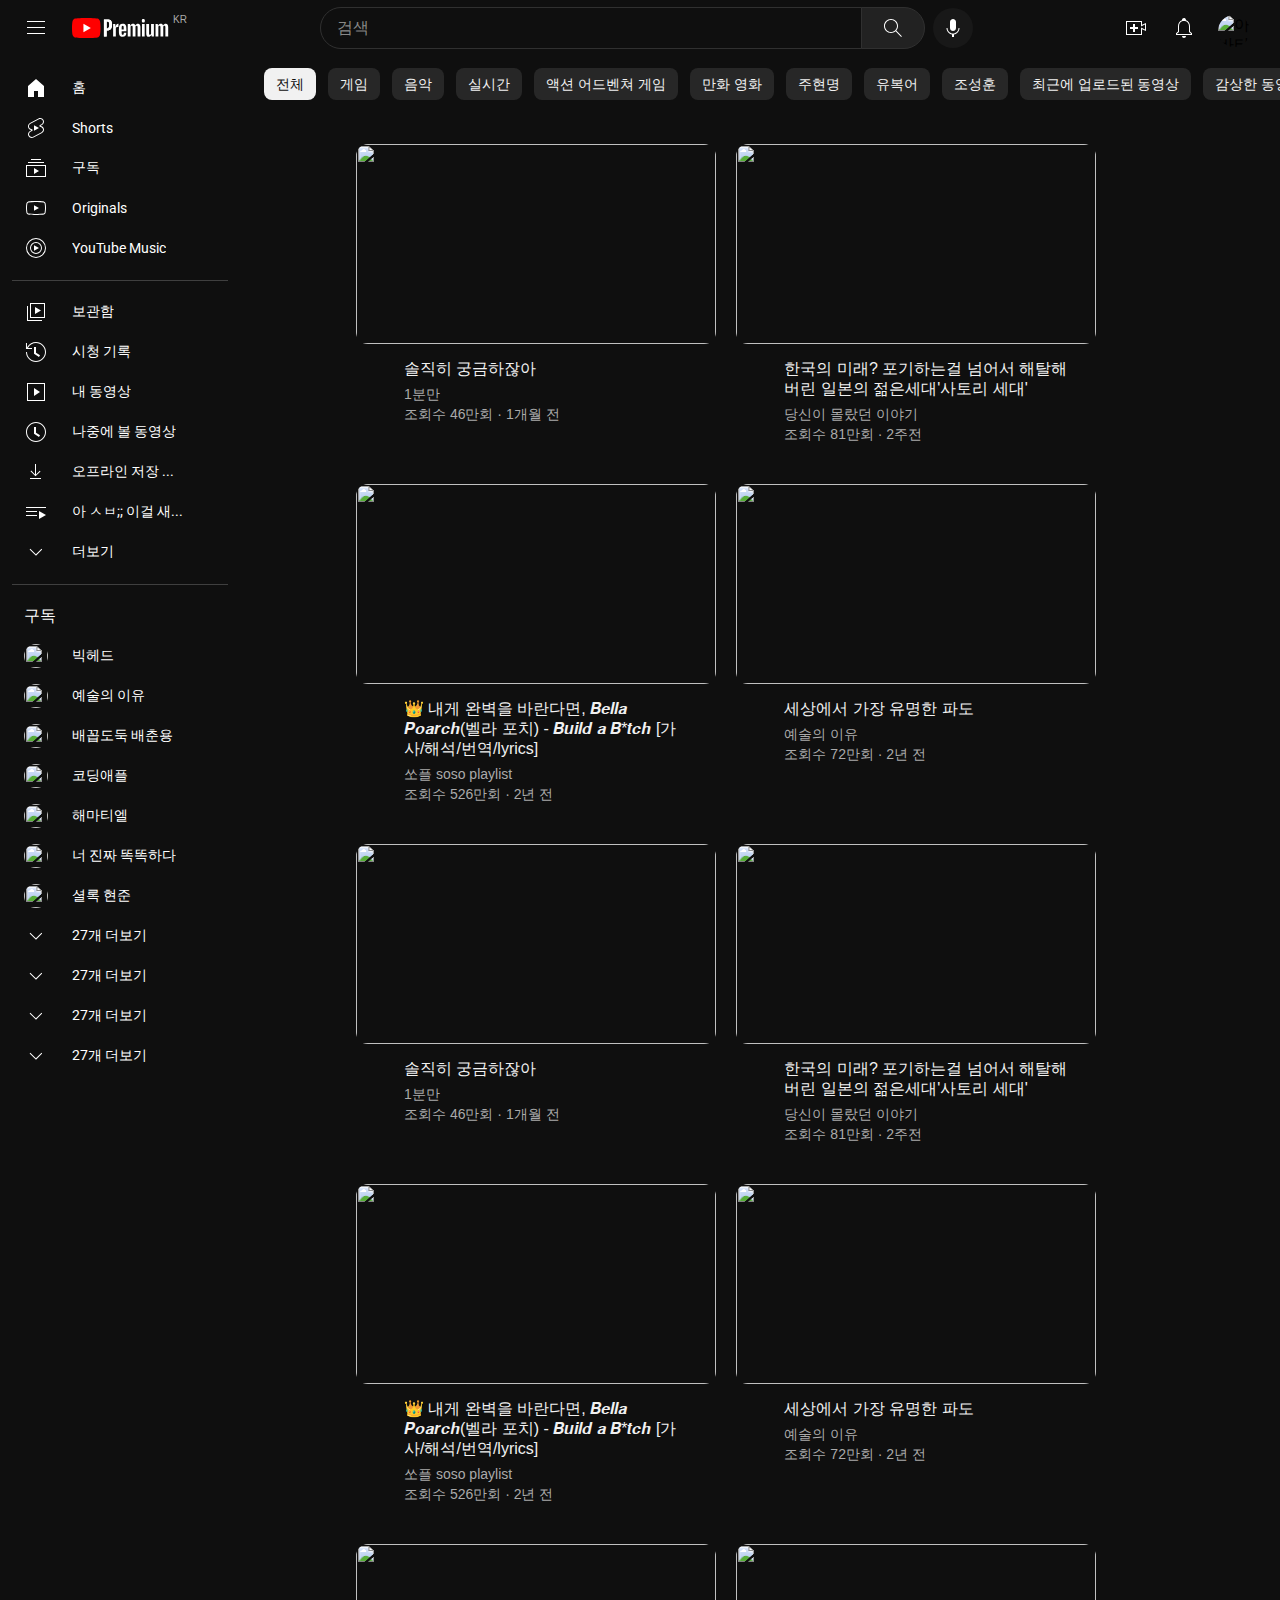
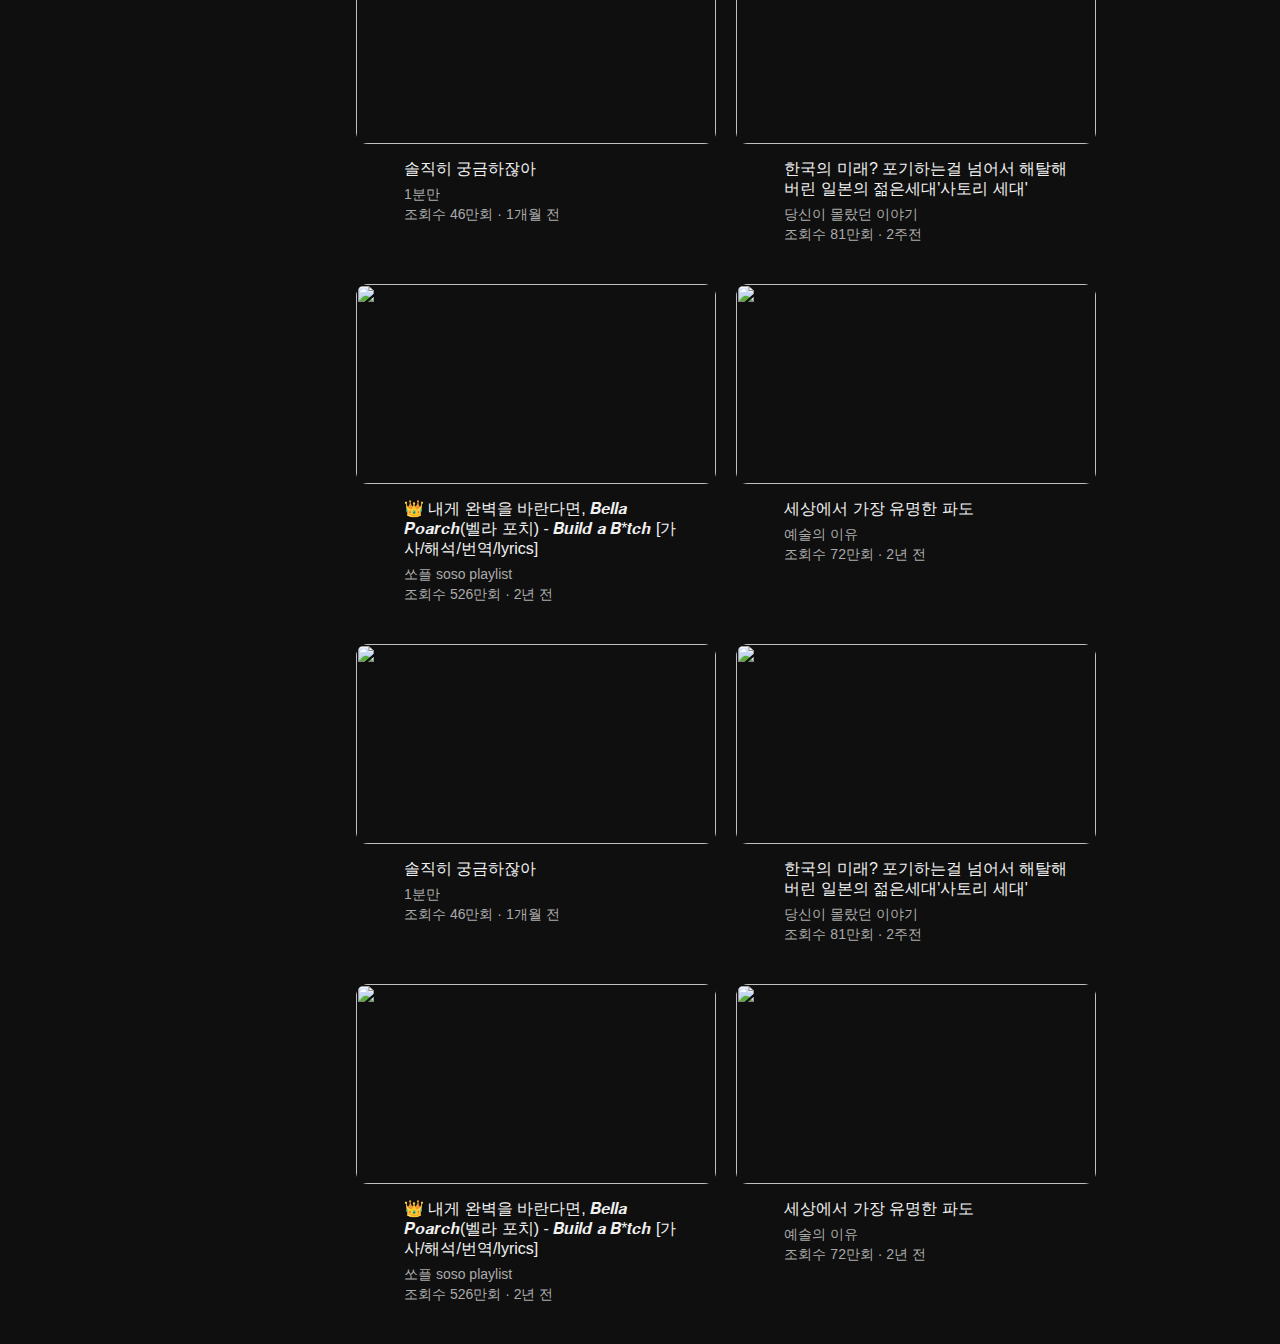
==== commit 7b2406bd: "ë¹비율 버그 수정" ====
--- a/index.html
+++ b/index.html
@@ -29,7 +29,7 @@
             <div class="searchBar">
                 <div class="searchElements">
                     <div class="textElements">검색</div>
-                    <div class="iconElements"><img src="//www.gstatic.com/inputtools/images/tia.png"></div>
+                    <div><img src="//www.gstatic.com/inputtools/images/tia.png" tia_field_name="search_query" tia_disable_swap="true" tia_property="youtube" class="iconElements"></div>
                 </div>
             </div>
             <div class="readingGlassesButton">
@@ -47,14 +47,14 @@
                 <div class="bellIcon icon"><svg viewBox="0 0 24 24" preserveAspectRatio="xMidYMid meet" focusable="false" class="style-scope yt-icon" style="pointer-events: none; display: block; width: 100%; height: 100%;"><g class="style-scope yt-icon"><path d="M10,20h4c0,1.1-0.9,2-2,2S10,21.1,10,20z M20,17.35V19H4v-1.65l2-1.88v-5.15c0-2.92,1.56-5.22,4-5.98V3.96 c0-1.42,1.49-2.5,2.99-1.76C13.64,2.52,14,3.23,14,3.96l0,0.39c2.44,0.75,4,3.06,4,5.98v5.15L20,17.35z M19,17.77l-2-1.88v-5.47 c0-2.47-1.19-4.36-3.13-5.1c-1.26-0.53-2.64-0.5-3.84,0.03C8.15,6.11,7,7.99,7,10.42v5.47l-2,1.88V18h14V17.77z" class="style-scope yt-icon"></path></g></svg></div>
             </div>
             <div class="profile">
-                <div class="profileIcon icon"><img id="img" draggable="false" class="imgRadius style-scope yt-img-shadow" alt="아바타 이미지" height="32" width="32" src="https://yt3.ggpht.com/idzpl9ODV5U8SK8WURqRfqjjMcqwpx2R9OpGp5HDsIBD6EnS9nnbHdS0vBClAXx_6iwuHStt=s88-c-k-c0x00ffffff-no-rj-mo"></div>
+                <div class="profileIcon icon"><img draggable="false" class="imgRadius style-scope yt-img-shadow" alt="아바타 이미지" height="32" width="32" src="https://yt3.ggpht.com/idzpl9ODV5U8SK8WURqRfqjjMcqwpx2R9OpGp5HDsIBD6EnS9nnbHdS0vBClAXx_6iwuHStt=s88-c-k-c0x00ffffff-no-rj-mo"></div>
             </div>
         </div>
     </header>
 
     <div class="forFlex">
         <nav style="width: 250px; height: 2866px; display: inline">
-            <iframe src="nav/nav.html" class="nav" height="2866px" width="250px"></iframe>
+            <iframe src="nav/nav.html" class="nav" height="1024px" width="240px" style="overflow: hidden;"></iframe>
         </nav>
         <div class="forMargin">
             <header class="second">
@@ -77,179 +77,180 @@
                     <div class="item">
                         <div class="video"><img alt="" style="background-color: transparent;" class="video yt-core-image--fill-parent-height yt-core-image--fill-parent-width yt-core-image yt-core-image--content-mode-scale-aspect-fill yt-core-image--loaded" src="https://i.ytimg.com/vi/ME0hTSCViQs/hq720.jpg?sqp=-oaymwEcCNAFEJQDSFXyq4qpAw4IARUAAIhCGAFwAcABBg==&amp;rs=AOn4CLDj1WYgjBsinbGrvXm1TJ0C-fbueg"></div>
                         <div class="about">
-                            <div class="img"><img id="img" draggable="false" class="style-scope yt-img-shadow" alt="" width="48" src="https://yt3.ggpht.com/Ac_XI6QoOeII6jDY91pjxxYatxm1xDDVwiYfIXaq16nbsN4S9pgOKq7jxFRnRGlEZLbncutKKg=s68-c-k-c0x00ffffff-no-rj"></div>
-                            <div class="contents">
-                                <div class="title">솔직히 궁금하잖아</div>
-                                <div class="user">1분만</div>
-                                <div class="info">조회수 46만회 · 1개월 전</div>
-                            </div>
-                        </div>
-                    </div>
-                    <div class="item">
-                        <div class="video"><img alt="" style="background-color: transparent;" class="yt-core-image--fill-parent-height yt-core-image--fill-parent-width yt-core-image yt-core-image--content-mode-scale-aspect-fill yt-core-image--loaded" src="https://i.ytimg.com/vi/4102KWU7OF8/hq720.jpg?sqp=-oaymwEcCNAFEJQDSFXyq4qpAw4IARUAAIhCGAFwAcABBg==&amp;rs=AOn4CLBBqji72Y9JaYHhOHgnO64lfOnEVA"></div>
-                        <div class="about">
-                            <div class="img"><img id="img" draggable="false" class="style-scope yt-img-shadow" alt="" width="48" src="https://yt3.ggpht.com/ytc/AGIKgqNxugjbeEUFtqENdkVjuvQXZhCx_bYNc0Uzux_g=s68-c-k-c0x00ffffff-no-rj"></div>
-                            <div class="contents">
-                                <div class="title">한국의 미래? 포기하는걸 넘어서 해탈해버린 일본의 젊은세대'사토리 세대'</div>
-                                <div class="user">당신이 몰랐던 이야기</div>
-                                <div class="info">조회수 81만회 · 2주전</div>
-                            </div>
-                        </div>
-                    </div>
-                    <div class="item">
-                        <div class="video"><img alt="" style="background-color: transparent;" class="yt-core-image--fill-parent-height yt-core-image--fill-parent-width yt-core-image yt-core-image--content-mode-scale-aspect-fill yt-core-image--loaded" src="https://i.ytimg.com/vi/QYyyKLgXEwE/hq720.jpg?sqp=-oaymwEcCNAFEJQDSFXyq4qpAw4IARUAAIhCGAFwAcABBg==&amp;rs=AOn4CLDGKWBdiSojraD5OvogdXP3kCkVbw"></div>
-                        <div class="about">
-                            <div class="img"><img id="img" draggable="false" class="style-scope yt-img-shadow" alt="" width="48" src="https://yt3.ggpht.com/ytc/AGIKgqPl1CPYmGetzi2_mvEAU58QPdWQ4QI0xSXkz_Iugw=s68-c-k-c0x00ffffff-no-rj"></div>
-                            <div class="contents">
-                                <div class="title">👑 내게 완벽을 바란다면, 𝑩𝒆𝒍𝒍𝒂 𝑷𝒐𝒂𝒓𝒄𝒉(벨라 포치) - 𝑩𝒖𝒊𝒍𝒅 𝒂 𝑩*𝒕𝒄𝒉 [가사/해석/번역/lyrics]</div>
-                                <div class="user">쏘플 soso playlist</div>
-                                <div class="info">조회수 526만회 · 2년 전</div>
-                            </div>
-                        </div>
-                    </div>
-                    <div class="item">
-                        <div class="video"><img alt="" style="background-color: transparent;" class="yt-core-image--fill-parent-height yt-core-image--fill-parent-width yt-core-image yt-core-image--content-mode-scale-aspect-fill yt-core-image--loaded" src="https://i.ytimg.com/vi/YqTgJK2jlJA/hq720.jpg?sqp=-oaymwEcCNAFEJQDSFXyq4qpAw4IARUAAIhCGAFwAcABBg==&amp;rs=AOn4CLAvS07i0WoxUQZtoOv2NGZQkYvEFw"></div>
-                        <div class="about">
-                            <div class="img"><img id="img" draggable="false" class="style-scope yt-img-shadow" alt="" width="48" src="https://yt3.ggpht.com/cqOP68HJuyK4ISzJhPeWN7SqvatN-CXaulW5FKYsDnVoFWkiAA_-Os3PhRVq8KDisjgVDO0vrg=s68-c-k-c0x00ffffff-no-rj"></div>
-                            <div class="contents">
-                                <div class="title">세상에서 가장 유명한 파도</div>
-                                <div class="user">예술의 이유</div>
-                                <div class="info">조회수 72만회 · 2년 전</div>
-                            </div>
-                        </div>
-                    </div>
-                    <div class="item">
-                        <div class="video"><img alt="" style="background-color: transparent;" class="video yt-core-image--fill-parent-height yt-core-image--fill-parent-width yt-core-image yt-core-image--content-mode-scale-aspect-fill yt-core-image--loaded" src="https://i.ytimg.com/vi/ME0hTSCViQs/hq720.jpg?sqp=-oaymwEcCNAFEJQDSFXyq4qpAw4IARUAAIhCGAFwAcABBg==&amp;rs=AOn4CLDj1WYgjBsinbGrvXm1TJ0C-fbueg"></div>
-                        <div class="about">
-                            <div class="img"><img id="img" draggable="false" class="style-scope yt-img-shadow" alt="" width="48" src="https://yt3.ggpht.com/Ac_XI6QoOeII6jDY91pjxxYatxm1xDDVwiYfIXaq16nbsN4S9pgOKq7jxFRnRGlEZLbncutKKg=s68-c-k-c0x00ffffff-no-rj"></div>
-                            <div class="contents">
-                                <div class="title">솔직히 궁금하잖아</div>
-                                <div class="user">1분만</div>
-                                <div class="info">조회수 46만회 · 1개월 전</div>
-                            </div>
-                        </div>
-                    </div>
-                    <div class="item">
-                        <div class="video"><img alt="" style="background-color: transparent;" class="yt-core-image--fill-parent-height yt-core-image--fill-parent-width yt-core-image yt-core-image--content-mode-scale-aspect-fill yt-core-image--loaded" src="https://i.ytimg.com/vi/4102KWU7OF8/hq720.jpg?sqp=-oaymwEcCNAFEJQDSFXyq4qpAw4IARUAAIhCGAFwAcABBg==&amp;rs=AOn4CLBBqji72Y9JaYHhOHgnO64lfOnEVA"></div>
-                        <div class="about">
-                            <div class="img"><img id="img" draggable="false" class="style-scope yt-img-shadow" alt="" width="48" src="https://yt3.ggpht.com/ytc/AGIKgqNxugjbeEUFtqENdkVjuvQXZhCx_bYNc0Uzux_g=s68-c-k-c0x00ffffff-no-rj"></div>
-                            <div class="contents">
-                                <div class="title">한국의 미래? 포기하는걸 넘어서 해탈해버린 일본의 젊은세대'사토리 세대'</div>
-                                <div class="user">당신이 몰랐던 이야기</div>
-                                <div class="info">조회수 81만회 · 2주전</div>
-                            </div>
-                        </div>
-                    </div>
-                    <div class="item">
-                        <div class="video"><img alt="" style="background-color: transparent;" class="yt-core-image--fill-parent-height yt-core-image--fill-parent-width yt-core-image yt-core-image--content-mode-scale-aspect-fill yt-core-image--loaded" src="https://i.ytimg.com/vi/QYyyKLgXEwE/hq720.jpg?sqp=-oaymwEcCNAFEJQDSFXyq4qpAw4IARUAAIhCGAFwAcABBg==&amp;rs=AOn4CLDGKWBdiSojraD5OvogdXP3kCkVbw"></div>
-                        <div class="about">
-                            <div class="img"><img id="img" draggable="false" class="style-scope yt-img-shadow" alt="" width="48" src="https://yt3.ggpht.com/ytc/AGIKgqPl1CPYmGetzi2_mvEAU58QPdWQ4QI0xSXkz_Iugw=s68-c-k-c0x00ffffff-no-rj"></div>
-                            <div class="contents">
-                                <div class="title">👑 내게 완벽을 바란다면, 𝑩𝒆𝒍𝒍𝒂 𝑷𝒐𝒂𝒓𝒄𝒉(벨라 포치) - 𝑩𝒖𝒊𝒍𝒅 𝒂 𝑩*𝒕𝒄𝒉 [가사/해석/번역/lyrics]</div>
-                                <div class="user">쏘플 soso playlist</div>
-                                <div class="info">조회수 526만회 · 2년 전</div>
-                            </div>
-                        </div>
-                    </div>
-                    <div class="item">
-                        <div class="video"><img alt="" style="background-color: transparent;" class="yt-core-image--fill-parent-height yt-core-image--fill-parent-width yt-core-image yt-core-image--content-mode-scale-aspect-fill yt-core-image--loaded" src="https://i.ytimg.com/vi/YqTgJK2jlJA/hq720.jpg?sqp=-oaymwEcCNAFEJQDSFXyq4qpAw4IARUAAIhCGAFwAcABBg==&amp;rs=AOn4CLAvS07i0WoxUQZtoOv2NGZQkYvEFw"></div>
-                        <div class="about">
-                            <div class="img"><img id="img" draggable="false" class="style-scope yt-img-shadow" alt="" width="48" src="https://yt3.ggpht.com/cqOP68HJuyK4ISzJhPeWN7SqvatN-CXaulW5FKYsDnVoFWkiAA_-Os3PhRVq8KDisjgVDO0vrg=s68-c-k-c0x00ffffff-no-rj"></div>
-                            <div class="contents">
-                                <div class="title">세상에서 가장 유명한 파도</div>
-                                <div class="user">예술의 이유</div>
-                                <div class="info">조회수 72만회 · 2년 전</div>
-                            </div>
-                        </div>
-                    </div>
-                    <div class="item">
-                        <div class="video"><img alt="" style="background-color: transparent;" class="video yt-core-image--fill-parent-height yt-core-image--fill-parent-width yt-core-image yt-core-image--content-mode-scale-aspect-fill yt-core-image--loaded" src="https://i.ytimg.com/vi/ME0hTSCViQs/hq720.jpg?sqp=-oaymwEcCNAFEJQDSFXyq4qpAw4IARUAAIhCGAFwAcABBg==&amp;rs=AOn4CLDj1WYgjBsinbGrvXm1TJ0C-fbueg"></div>
-                        <div class="about">
-                            <div class="img"><img id="img" draggable="false" class="style-scope yt-img-shadow" alt="" width="48" src="https://yt3.ggpht.com/Ac_XI6QoOeII6jDY91pjxxYatxm1xDDVwiYfIXaq16nbsN4S9pgOKq7jxFRnRGlEZLbncutKKg=s68-c-k-c0x00ffffff-no-rj"></div>
-                            <div class="contents">
-                                <div class="title">솔직히 궁금하잖아</div>
-                                <div class="user">1분만</div>
-                                <div class="info">조회수 46만회 · 1개월 전</div>
-                            </div>
-                        </div>
-                    </div>
-                    <div class="item">
-                        <div class="video"><img alt="" style="background-color: transparent;" class="yt-core-image--fill-parent-height yt-core-image--fill-parent-width yt-core-image yt-core-image--content-mode-scale-aspect-fill yt-core-image--loaded" src="https://i.ytimg.com/vi/4102KWU7OF8/hq720.jpg?sqp=-oaymwEcCNAFEJQDSFXyq4qpAw4IARUAAIhCGAFwAcABBg==&amp;rs=AOn4CLBBqji72Y9JaYHhOHgnO64lfOnEVA"></div>
-                        <div class="about">
-                            <div class="img"><img id="img" draggable="false" class="style-scope yt-img-shadow" alt="" width="48" src="https://yt3.ggpht.com/ytc/AGIKgqNxugjbeEUFtqENdkVjuvQXZhCx_bYNc0Uzux_g=s68-c-k-c0x00ffffff-no-rj"></div>
-                            <div class="contents">
-                                <div class="title">한국의 미래? 포기하는걸 넘어서 해탈해버린 일본의 젊은세대'사토리 세대'</div>
-                                <div class="user">당신이 몰랐던 이야기</div>
-                                <div class="info">조회수 81만회 · 2주전</div>
-                            </div>
-                        </div>
-                    </div>
-                    <div class="item">
-                        <div class="video"><img alt="" style="background-color: transparent;" class="yt-core-image--fill-parent-height yt-core-image--fill-parent-width yt-core-image yt-core-image--content-mode-scale-aspect-fill yt-core-image--loaded" src="https://i.ytimg.com/vi/QYyyKLgXEwE/hq720.jpg?sqp=-oaymwEcCNAFEJQDSFXyq4qpAw4IARUAAIhCGAFwAcABBg==&amp;rs=AOn4CLDGKWBdiSojraD5OvogdXP3kCkVbw"></div>
-                        <div class="about">
-                            <div class="img"><img id="img" draggable="false" class="style-scope yt-img-shadow" alt="" width="48" src="https://yt3.ggpht.com/ytc/AGIKgqPl1CPYmGetzi2_mvEAU58QPdWQ4QI0xSXkz_Iugw=s68-c-k-c0x00ffffff-no-rj"></div>
-                            <div class="contents">
-                                <div class="title">👑 내게 완벽을 바란다면, 𝑩𝒆𝒍𝒍𝒂 𝑷𝒐𝒂𝒓𝒄𝒉(벨라 포치) - 𝑩𝒖𝒊𝒍𝒅 𝒂 𝑩*𝒕𝒄𝒉 [가사/해석/번역/lyrics]</div>
-                                <div class="user">쏘플 soso playlist</div>
-                                <div class="info">조회수 526만회 · 2년 전</div>
-                            </div>
-                        </div>
-                    </div>
-                    <div class="item">
-                        <div class="video"><img alt="" style="background-color: transparent;" class="yt-core-image--fill-parent-height yt-core-image--fill-parent-width yt-core-image yt-core-image--content-mode-scale-aspect-fill yt-core-image--loaded" src="https://i.ytimg.com/vi/YqTgJK2jlJA/hq720.jpg?sqp=-oaymwEcCNAFEJQDSFXyq4qpAw4IARUAAIhCGAFwAcABBg==&amp;rs=AOn4CLAvS07i0WoxUQZtoOv2NGZQkYvEFw"></div>
-                        <div class="about">
-                            <div class="img"><img id="img" draggable="false" class="style-scope yt-img-shadow" alt="" width="48" src="https://yt3.ggpht.com/cqOP68HJuyK4ISzJhPeWN7SqvatN-CXaulW5FKYsDnVoFWkiAA_-Os3PhRVq8KDisjgVDO0vrg=s68-c-k-c0x00ffffff-no-rj"></div>
-                            <div class="contents">
-                                <div class="title">세상에서 가장 유명한 파도</div>
-                                <div class="user">예술의 이유</div>
-                                <div class="info">조회수 72만회 · 2년 전</div>
-                            </div>
-                        </div>
-                    </div>
-                    <div class="item">
-                        <div class="video"><img alt="" style="background-color: transparent;" class="video yt-core-image--fill-parent-height yt-core-image--fill-parent-width yt-core-image yt-core-image--content-mode-scale-aspect-fill yt-core-image--loaded" src="https://i.ytimg.com/vi/ME0hTSCViQs/hq720.jpg?sqp=-oaymwEcCNAFEJQDSFXyq4qpAw4IARUAAIhCGAFwAcABBg==&amp;rs=AOn4CLDj1WYgjBsinbGrvXm1TJ0C-fbueg"></div>
-                        <div class="about">
-                            <div class="img"><img id="img" draggable="false" class="style-scope yt-img-shadow" alt="" width="48" src="https://yt3.ggpht.com/Ac_XI6QoOeII6jDY91pjxxYatxm1xDDVwiYfIXaq16nbsN4S9pgOKq7jxFRnRGlEZLbncutKKg=s68-c-k-c0x00ffffff-no-rj"></div>
-                            <div class="contents">
-                                <div class="title">솔직히 궁금하잖아</div>
-                                <div class="user">1분만</div>
-                                <div class="info">조회수 46만회 · 1개월 전</div>
-                            </div>
-                        </div>
-                    </div>
-                    <div class="item">
-                        <div class="video"><img alt="" style="background-color: transparent;" class="yt-core-image--fill-parent-height yt-core-image--fill-parent-width yt-core-image yt-core-image--content-mode-scale-aspect-fill yt-core-image--loaded" src="https://i.ytimg.com/vi/4102KWU7OF8/hq720.jpg?sqp=-oaymwEcCNAFEJQDSFXyq4qpAw4IARUAAIhCGAFwAcABBg==&amp;rs=AOn4CLBBqji72Y9JaYHhOHgnO64lfOnEVA"></div>
-                        <div class="about">
-                            <div class="img"><img id="img" draggable="false" class="style-scope yt-img-shadow" alt="" width="48" src="https://yt3.ggpht.com/ytc/AGIKgqNxugjbeEUFtqENdkVjuvQXZhCx_bYNc0Uzux_g=s68-c-k-c0x00ffffff-no-rj"></div>
-                            <div class="contents">
-                                <div class="title">한국의 미래? 포기하는걸 넘어서 해탈해버린 일본의 젊은세대'사토리 세대'</div>
-                                <div class="user">당신이 몰랐던 이야기</div>
-                                <div class="info">조회수 81만회 · 2주전</div>
-                            </div>
-                        </div>
-                    </div>
-                    <div class="item">
-                        <div class="video"><img alt="" style="background-color: transparent;" class="yt-core-image--fill-parent-height yt-core-image--fill-parent-width yt-core-image yt-core-image--content-mode-scale-aspect-fill yt-core-image--loaded" src="https://i.ytimg.com/vi/QYyyKLgXEwE/hq720.jpg?sqp=-oaymwEcCNAFEJQDSFXyq4qpAw4IARUAAIhCGAFwAcABBg==&amp;rs=AOn4CLDGKWBdiSojraD5OvogdXP3kCkVbw"></div>
-                        <div class="about">
-                            <div class="img"><img id="img" draggable="false" class="style-scope yt-img-shadow" alt="" width="48" src="https://yt3.ggpht.com/ytc/AGIKgqPl1CPYmGetzi2_mvEAU58QPdWQ4QI0xSXkz_Iugw=s68-c-k-c0x00ffffff-no-rj"></div>
-                            <div class="contents">
-                                <div class="title">👑 내게 완벽을 바란다면, 𝑩𝒆𝒍𝒍𝒂 𝑷𝒐𝒂𝒓𝒄𝒉(벨라 포치) - 𝑩𝒖𝒊𝒍𝒅 𝒂 𝑩*𝒕𝒄𝒉 [가사/해석/번역/lyrics]</div>
-                                <div class="user">쏘플 soso playlist</div>
-                                <div class="info">조회수 526만회 · 2년 전</div>
-                            </div>
-                        </div>
-                    </div>
-                    <div class="item">
-                        <div class="video"><img alt="" style="background-color: transparent;" class="yt-core-image--fill-parent-height yt-core-image--fill-parent-width yt-core-image yt-core-image--content-mode-scale-aspect-fill yt-core-image--loaded" src="https://i.ytimg.com/vi/YqTgJK2jlJA/hq720.jpg?sqp=-oaymwEcCNAFEJQDSFXyq4qpAw4IARUAAIhCGAFwAcABBg==&amp;rs=AOn4CLAvS07i0WoxUQZtoOv2NGZQkYvEFw"></div>
-                        <div class="about">
-                            <div class="img"><img id="img" draggable="false" class="style-scope yt-img-shadow" alt="" width="48" src="https://yt3.ggpht.com/cqOP68HJuyK4ISzJhPeWN7SqvatN-CXaulW5FKYsDnVoFWkiAA_-Os3PhRVq8KDisjgVDO0vrg=s68-c-k-c0x00ffffff-no-rj"></div>
-                            <div class="contents">
-                                <div class="title">세상에서 가장 유명한 파도</div>
-                                <div class="user">예술의 이유</div>
-                                <div class="info">조회수 72만회 · 2년 전</div>
-                            </div>
-                        </div>
-                    </div>
+                            <div class="img"><img draggable="false" class="style-scope yt-img-shadow" alt="" width="48" src="https://yt3.ggpht.com/Ac_XI6QoOeII6jDY91pjxxYatxm1xDDVwiYfIXaq16nbsN4S9pgOKq7jxFRnRGlEZLbncutKKg=s68-c-k-c0x00ffffff-no-rj"></div>
+                            <div class="contents">
+                                <div class="title">솔직히 궁금하잖아</div>
+                                <div class="user">1분만</div>
+                                <div class="info">조회수 46만회 · 1개월 전</div>
+                            </div>
+                        </div>
+                    </div>
+                    <div class="item">
+                        <div class="video"><img alt="" style="background-color: transparent;" class="yt-core-image--fill-parent-height yt-core-image--fill-parent-width yt-core-image yt-core-image--content-mode-scale-aspect-fill yt-core-image--loaded" src="https://i.ytimg.com/vi/4102KWU7OF8/hq720.jpg?sqp=-oaymwEcCNAFEJQDSFXyq4qpAw4IARUAAIhCGAFwAcABBg==&amp;rs=AOn4CLBBqji72Y9JaYHhOHgnO64lfOnEVA"></div>
+                        <div class="about">
+                            <div class="img"><img draggable="false" class="style-scope yt-img-shadow" alt="" width="48" src="https://yt3.ggpht.com/ytc/AGIKgqNxugjbeEUFtqENdkVjuvQXZhCx_bYNc0Uzux_g=s68-c-k-c0x00ffffff-no-rj"></div>
+                            <div class="contents">
+                                <div class="title">한국의 미래? 포기하는걸 넘어서 해탈해버린 일본의 젊은세대'사토리 세대'</div>
+                                <div class="user">당신이 몰랐던 이야기</div>
+                                <div class="info">조회수 81만회 · 2주전</div>
+                            </div>
+                        </div>
+                    </div>
+                    <div class="item">
+                        <div class="video"><img alt="" style="background-color: transparent;" class="yt-core-image--fill-parent-height yt-core-image--fill-parent-width yt-core-image yt-core-image--content-mode-scale-aspect-fill yt-core-image--loaded" src="https://i.ytimg.com/vi/QYyyKLgXEwE/hq720.jpg?sqp=-oaymwEcCNAFEJQDSFXyq4qpAw4IARUAAIhCGAFwAcABBg==&amp;rs=AOn4CLDGKWBdiSojraD5OvogdXP3kCkVbw"></div>
+                        <div class="about">
+                            <div class="img"><img draggable="false" class="style-scope yt-img-shadow" alt="" width="48" src="https://yt3.ggpht.com/ytc/AGIKgqPl1CPYmGetzi2_mvEAU58QPdWQ4QI0xSXkz_Iugw=s68-c-k-c0x00ffffff-no-rj"></div>
+                            <div class="contents">
+                                <div class="title">👑 내게 완벽을 바란다면, 𝑩𝒆𝒍𝒍𝒂 𝑷𝒐𝒂𝒓𝒄𝒉(벨라 포치) - 𝑩𝒖𝒊𝒍𝒅 𝒂 𝑩*𝒕𝒄𝒉 [가사/해석/번역/lyrics]</div>
+                                <div class="user">쏘플 soso playlist</div>
+                                <div class="info">조회수 526만회 · 2년 전</div>
+                            </div>
+                        </div>
+                    </div>
+                    <div class="item">
+                        <div class="video"><img alt="" style="background-color: transparent;" class="yt-core-image--fill-parent-height yt-core-image--fill-parent-width yt-core-image yt-core-image--content-mode-scale-aspect-fill yt-core-image--loaded" src="https://i.ytimg.com/vi/YqTgJK2jlJA/hq720.jpg?sqp=-oaymwEcCNAFEJQDSFXyq4qpAw4IARUAAIhCGAFwAcABBg==&amp;rs=AOn4CLAvS07i0WoxUQZtoOv2NGZQkYvEFw"></div>
+                        <div class="about">
+                            <div class="img"><img draggable="false" class="style-scope yt-img-shadow" alt="" width="48" src="https://yt3.ggpht.com/cqOP68HJuyK4ISzJhPeWN7SqvatN-CXaulW5FKYsDnVoFWkiAA_-Os3PhRVq8KDisjgVDO0vrg=s68-c-k-c0x00ffffff-no-rj"></div>
+                            <div class="contents">
+                                <div class="title">세상에서 가장 유명한 파도</div>
+                                <div class="user">예술의 이유</div>
+                                <div class="info">조회수 72만회 · 2년 전</div>
+                            </div>
+                        </div>
+                    </div>
+                    <div class="item">
+                        <div class="video"><img alt="" style="background-color: transparent;" class="video yt-core-image--fill-parent-height yt-core-image--fill-parent-width yt-core-image yt-core-image--content-mode-scale-aspect-fill yt-core-image--loaded" src="https://i.ytimg.com/vi/ME0hTSCViQs/hq720.jpg?sqp=-oaymwEcCNAFEJQDSFXyq4qpAw4IARUAAIhCGAFwAcABBg==&amp;rs=AOn4CLDj1WYgjBsinbGrvXm1TJ0C-fbueg"></div>
+                        <div class="about">
+                            <div class="img"><img draggable="false" class="style-scope yt-img-shadow" alt="" width="48" src="https://yt3.ggpht.com/Ac_XI6QoOeII6jDY91pjxxYatxm1xDDVwiYfIXaq16nbsN4S9pgOKq7jxFRnRGlEZLbncutKKg=s68-c-k-c0x00ffffff-no-rj"></div>
+                            <div class="contents">
+                                <div class="title">솔직히 궁금하잖아</div>
+                                <div class="user">1분만</div>
+                                <div class="info">조회수 46만회 · 1개월 전</div>
+                            </div>
+                        </div>
+                    </div>
+                    <div class="item">
+                        <div class="video"><img alt="" style="background-color: transparent;" class="yt-core-image--fill-parent-height yt-core-image--fill-parent-width yt-core-image yt-core-image--content-mode-scale-aspect-fill yt-core-image--loaded" src="https://i.ytimg.com/vi/4102KWU7OF8/hq720.jpg?sqp=-oaymwEcCNAFEJQDSFXyq4qpAw4IARUAAIhCGAFwAcABBg==&amp;rs=AOn4CLBBqji72Y9JaYHhOHgnO64lfOnEVA"></div>
+                        <div class="about">
+                            <div class="img"><img draggable="false" class="style-scope yt-img-shadow" alt="" width="48" src="https://yt3.ggpht.com/ytc/AGIKgqNxugjbeEUFtqENdkVjuvQXZhCx_bYNc0Uzux_g=s68-c-k-c0x00ffffff-no-rj"></div>
+                            <div class="contents">
+                                <div class="title">한국의 미래? 포기하는걸 넘어서 해탈해버린 일본의 젊은세대'사토리 세대'</div>
+                                <div class="user">당신이 몰랐던 이야기</div>
+                                <div class="info">조회수 81만회 · 2주전</div>
+                            </div>
+                        </div>
+                    </div>
+                    <div class="item">
+                        <div class="video"><img alt="" style="background-color: transparent;" class="yt-core-image--fill-parent-height yt-core-image--fill-parent-width yt-core-image yt-core-image--content-mode-scale-aspect-fill yt-core-image--loaded" src="https://i.ytimg.com/vi/QYyyKLgXEwE/hq720.jpg?sqp=-oaymwEcCNAFEJQDSFXyq4qpAw4IARUAAIhCGAFwAcABBg==&amp;rs=AOn4CLDGKWBdiSojraD5OvogdXP3kCkVbw"></div>
+                        <div class="about">
+                            <div class="img"><img draggable="false" class="style-scope yt-img-shadow" alt="" width="48" src="https://yt3.ggpht.com/ytc/AGIKgqPl1CPYmGetzi2_mvEAU58QPdWQ4QI0xSXkz_Iugw=s68-c-k-c0x00ffffff-no-rj"></div>
+                            <div class="contents">
+                                <div class="title">👑 내게 완벽을 바란다면, 𝑩𝒆𝒍𝒍𝒂 𝑷𝒐𝒂𝒓𝒄𝒉(벨라 포치) - 𝑩𝒖𝒊𝒍𝒅 𝒂 𝑩*𝒕𝒄𝒉 [가사/해석/번역/lyrics]</div>
+                                <div class="user">쏘플 soso playlist</div>
+                                <div class="info">조회수 526만회 · 2년 전</div>
+                            </div>
+                        </div>
+                    </div>
+                    <div class="item">
+                        <div class="video"><img alt="" style="background-color: transparent;" class="yt-core-image--fill-parent-height yt-core-image--fill-parent-width yt-core-image yt-core-image--content-mode-scale-aspect-fill yt-core-image--loaded" src="https://i.ytimg.com/vi/YqTgJK2jlJA/hq720.jpg?sqp=-oaymwEcCNAFEJQDSFXyq4qpAw4IARUAAIhCGAFwAcABBg==&amp;rs=AOn4CLAvS07i0WoxUQZtoOv2NGZQkYvEFw"></div>
+                        <div class="about">
+                            <div class="img"><img draggable="false" class="style-scope yt-img-shadow" alt="" width="48" src="https://yt3.ggpht.com/cqOP68HJuyK4ISzJhPeWN7SqvatN-CXaulW5FKYsDnVoFWkiAA_-Os3PhRVq8KDisjgVDO0vrg=s68-c-k-c0x00ffffff-no-rj"></div>
+                            <div class="contents">
+                                <div class="title">세상에서 가장 유명한 파도</div>
+                                <div class="user">예술의 이유</div>
+                                <div class="info">조회수 72만회 · 2년 전</div>
+                            </div>
+                        </div>
+                    </div>
+                    <div class="item">
+                        <div class="video"><img alt="" style="background-color: transparent;" class="video yt-core-image--fill-parent-height yt-core-image--fill-parent-width yt-core-image yt-core-image--content-mode-scale-aspect-fill yt-core-image--loaded" src="https://i.ytimg.com/vi/ME0hTSCViQs/hq720.jpg?sqp=-oaymwEcCNAFEJQDSFXyq4qpAw4IARUAAIhCGAFwAcABBg==&amp;rs=AOn4CLDj1WYgjBsinbGrvXm1TJ0C-fbueg"></div>
+                        <div class="about">
+                            <div class="img"><img draggable="false" class="style-scope yt-img-shadow" alt="" width="48" src="https://yt3.ggpht.com/Ac_XI6QoOeII6jDY91pjxxYatxm1xDDVwiYfIXaq16nbsN4S9pgOKq7jxFRnRGlEZLbncutKKg=s68-c-k-c0x00ffffff-no-rj"></div>
+                            <div class="contents">
+                                <div class="title">솔직히 궁금하잖아</div>
+                                <div class="user">1분만</div>
+                                <div class="info">조회수 46만회 · 1개월 전</div>
+                            </div>
+                        </div>
+                    </div>
+                    <div class="item">
+                        <div class="video"><img alt="" style="background-color: transparent;" class="yt-core-image--fill-parent-height yt-core-image--fill-parent-width yt-core-image yt-core-image--content-mode-scale-aspect-fill yt-core-image--loaded" src="https://i.ytimg.com/vi/4102KWU7OF8/hq720.jpg?sqp=-oaymwEcCNAFEJQDSFXyq4qpAw4IARUAAIhCGAFwAcABBg==&amp;rs=AOn4CLBBqji72Y9JaYHhOHgnO64lfOnEVA"></div>
+                        <div class="about">
+                            <div class="img"><img draggable="false" class="style-scope yt-img-shadow" alt="" width="48" src="https://yt3.ggpht.com/ytc/AGIKgqNxugjbeEUFtqENdkVjuvQXZhCx_bYNc0Uzux_g=s68-c-k-c0x00ffffff-no-rj"></div>
+                            <div class="contents">
+                                <div class="title">한국의 미래? 포기하는걸 넘어서 해탈해버린 일본의 젊은세대'사토리 세대'</div>
+                                <div class="user">당신이 몰랐던 이야기</div>
+                                <div class="info">조회수 81만회 · 2주전</div>
+                            </div>
+                        </div>
+                    </div>
+                    <div class="item">
+                        <div class="video"><img alt="" style="background-color: transparent;" class="yt-core-image--fill-parent-height yt-core-image--fill-parent-width yt-core-image yt-core-image--content-mode-scale-aspect-fill yt-core-image--loaded" src="https://i.ytimg.com/vi/QYyyKLgXEwE/hq720.jpg?sqp=-oaymwEcCNAFEJQDSFXyq4qpAw4IARUAAIhCGAFwAcABBg==&amp;rs=AOn4CLDGKWBdiSojraD5OvogdXP3kCkVbw"></div>
+                        <div class="about">
+                            <div class="img"><img draggable="false" class="style-scope yt-img-shadow" alt="" width="48" src="https://yt3.ggpht.com/ytc/AGIKgqPl1CPYmGetzi2_mvEAU58QPdWQ4QI0xSXkz_Iugw=s68-c-k-c0x00ffffff-no-rj"></div>
+                            <div class="contents">
+                                <div class="title">👑 내게 완벽을 바란다면, 𝑩𝒆𝒍𝒍𝒂 𝑷𝒐𝒂𝒓𝒄𝒉(벨라 포치) - 𝑩𝒖𝒊𝒍𝒅 𝒂 𝑩*𝒕𝒄𝒉 [가사/해석/번역/lyrics]</div>
+                                <div class="user">쏘플 soso playlist</div>
+                                <div class="info">조회수 526만회 · 2년 전</div>
+                            </div>
+                        </div>
+                    </div>
+                    <div class="item">
+                        <div class="video"><img alt="" style="background-color: transparent;" class="yt-core-image--fill-parent-height yt-core-image--fill-parent-width yt-core-image yt-core-image--content-mode-scale-aspect-fill yt-core-image--loaded" src="https://i.ytimg.com/vi/YqTgJK2jlJA/hq720.jpg?sqp=-oaymwEcCNAFEJQDSFXyq4qpAw4IARUAAIhCGAFwAcABBg==&amp;rs=AOn4CLAvS07i0WoxUQZtoOv2NGZQkYvEFw"></div>
+                        <div class="about">
+                            <div class="img"><img draggable="false" class="style-scope yt-img-shadow" alt="" width="48" src="https://yt3.ggpht.com/cqOP68HJuyK4ISzJhPeWN7SqvatN-CXaulW5FKYsDnVoFWkiAA_-Os3PhRVq8KDisjgVDO0vrg=s68-c-k-c0x00ffffff-no-rj"></div>
+                            <div class="contents">
+                                <div class="title">세상에서 가장 유명한 파도</div>
+                                <div class="user">예술의 이유</div>
+                                <div class="info">조회수 72만회 · 2년 전</div>
+                            </div>
+                        </div>
+                    </div>
+                    <div class="item">
+                        <div class="video"><img alt="" style="background-color: transparent;" class="video yt-core-image--fill-parent-height yt-core-image--fill-parent-width yt-core-image yt-core-image--content-mode-scale-aspect-fill yt-core-image--loaded" src="https://i.ytimg.com/vi/ME0hTSCViQs/hq720.jpg?sqp=-oaymwEcCNAFEJQDSFXyq4qpAw4IARUAAIhCGAFwAcABBg==&amp;rs=AOn4CLDj1WYgjBsinbGrvXm1TJ0C-fbueg"></div>
+                        <div class="about">
+                            <div class="img"><img draggable="false" class="style-scope yt-img-shadow" alt="" width="48" src="https://yt3.ggpht.com/Ac_XI6QoOeII6jDY91pjxxYatxm1xDDVwiYfIXaq16nbsN4S9pgOKq7jxFRnRGlEZLbncutKKg=s68-c-k-c0x00ffffff-no-rj"></div>
+                            <div class="contents">
+                                <div class="title">솔직히 궁금하잖아</div>
+                                <div class="user">1분만</div>
+                                <div class="info">조회수 46만회 · 1개월 전</div>
+                            </div>
+                        </div>
+                    </div>
+                    <div class="item">
+                        <div class="video"><img alt="" style="background-color: transparent;" class="yt-core-image--fill-parent-height yt-core-image--fill-parent-width yt-core-image yt-core-image--content-mode-scale-aspect-fill yt-core-image--loaded" src="https://i.ytimg.com/vi/4102KWU7OF8/hq720.jpg?sqp=-oaymwEcCNAFEJQDSFXyq4qpAw4IARUAAIhCGAFwAcABBg==&amp;rs=AOn4CLBBqji72Y9JaYHhOHgnO64lfOnEVA"></div>
+                        <div class="about">
+                            <div class="img"><img draggable="false" class="style-scope yt-img-shadow" alt="" width="48" src="https://yt3.ggpht.com/ytc/AGIKgqNxugjbeEUFtqENdkVjuvQXZhCx_bYNc0Uzux_g=s68-c-k-c0x00ffffff-no-rj"></div>
+                            <div class="contents">
+                                <div class="title">한국의 미래? 포기하는걸 넘어서 해탈해버린 일본의 젊은세대'사토리 세대'</div>
+                                <div class="user">당신이 몰랐던 이야기</div>
+                                <div class="info">조회수 81만회 · 2주전</div>
+                            </div>
+                        </div>
+                    </div>
+                    <div class="item">
+                        <div class="video"><img alt="" style="background-color: transparent;" class="yt-core-image--fill-parent-height yt-core-image--fill-parent-width yt-core-image yt-core-image--content-mode-scale-aspect-fill yt-core-image--loaded" src="https://i.ytimg.com/vi/QYyyKLgXEwE/hq720.jpg?sqp=-oaymwEcCNAFEJQDSFXyq4qpAw4IARUAAIhCGAFwAcABBg==&amp;rs=AOn4CLDGKWBdiSojraD5OvogdXP3kCkVbw"></div>
+                        <div class="about">
+                            <div class="img"><img draggable="false" class="style-scope yt-img-shadow" alt="" width="48" src="https://yt3.ggpht.com/ytc/AGIKgqPl1CPYmGetzi2_mvEAU58QPdWQ4QI0xSXkz_Iugw=s68-c-k-c0x00ffffff-no-rj"></div>
+                            <div class="contents">
+                                <div class="title">👑 내게 완벽을 바란다면, 𝑩𝒆𝒍𝒍𝒂 𝑷𝒐𝒂𝒓𝒄𝒉(벨라 포치) - 𝑩𝒖𝒊𝒍𝒅 𝒂 𝑩*𝒕𝒄𝒉 [가사/해석/번역/lyrics]</div>
+                                <div class="user">쏘플 soso playlist</div>
+                                <div class="info">조회수 526만회 · 2년 전</div>
+                            </div>
+                        </div>
+                    </div>
+                    <div class="item">
+                        <div class="video"><img alt="" style="background-color: transparent;" class="yt-core-image--fill-parent-height yt-core-image--fill-parent-width yt-core-image yt-core-image--content-mode-scale-aspect-fill yt-core-image--loaded" src="https://i.ytimg.com/vi/YqTgJK2jlJA/hq720.jpg?sqp=-oaymwEcCNAFEJQDSFXyq4qpAw4IARUAAIhCGAFwAcABBg==&amp;rs=AOn4CLAvS07i0WoxUQZtoOv2NGZQkYvEFw"></div>
+                        <div class="about">
+                            <div class="img"><img draggable="false" class="style-scope yt-img-shadow" alt="" width="48" src="https://yt3.ggpht.com/cqOP68HJuyK4ISzJhPeWN7SqvatN-CXaulW5FKYsDnVoFWkiAA_-Os3PhRVq8KDisjgVDO0vrg=s68-c-k-c0x00ffffff-no-rj"></div>
+                            <div class="contents">
+                                <div class="title">세상에서 가장 유명한 파도</div>
+                                <div class="user">예술의 이유</div>
+                                <div class="info">조회수 72만회 · 2년 전</div>
+                            </div>
+                        </div>
+                    </div>
+                </div>
             </main>
         </div>
     </div>
--- a/stylesheetIndex.css
+++ b/stylesheetIndex.css
@@ -8,6 +8,7 @@
     height: 100%;
     width: 100%;
     font-family: "Roboto Light", sans-serif;
+    line-height: 20px;
 }
 ::-webkit-scrollbar{
     width: 8px;
@@ -74,7 +75,7 @@
 .country{
     font-size: 10px;
     color: #aaaaaa;
-    margin: 10px 0 0 -12px;
+    margin: 10px 0 0 -10px;
     width: 12px;
 }
 .searchBar{
@@ -91,12 +92,15 @@
     height: 40px;
     padding: 0 4px 0 16px;
 }
-.searchElements > .textElements{
+.textElements{
     color: #888888;
     float: left;
 }
-.searchElements> .iconElements{
+.iconElements{
+    width: 19px;
+    height: 12px;
     padding: 0 4px;
+    filter: invert(100%);
 }
 .readingGlassesButton{
     display: flex;
@@ -183,16 +187,19 @@
     border: none;
 }
 .forMargin{
-    /*margin-top: 56px;*/
-    /*margin-left: 72px;*/
+    margin-left: -10px;
+}
+main{
+    margin-left: -7px;
 }
 header.second{
-    display: inline-flex;
-    justify-content: center;
+    display: flex;
+    justify-content: flex-start;
     align-items: center;
     background: #0F0F0F;
-
+    margin-left: 34px;
     position: fixed;
+    width: 100%;
 
 }
 .second > .item{
@@ -210,14 +217,14 @@
 .second > .start{
     background-color: #f1f1f1;
     color: #0F0F0F;
-    margin: 12px 12px 12px 24px;
+    margin: 12px 12px 12px 0;
 }
 .second > .end{
-    margin: 12px 24px 12px 12px;
+    margin: 12px 24px 12px 0;
 }
 .videobox{
-    padding-top: 110px;
-    margin-left: 72px;
+    padding-top: 88px;
+    margin-left: 125px;
 }
 .item{
     display: inline-block;
@@ -249,6 +256,7 @@
     color: #f1f1f1;
     font-size: 16px;
     max-width: 287px;
+    margin-bottom: 5px;
 }
 .user{
     color: #aaaaaa;
